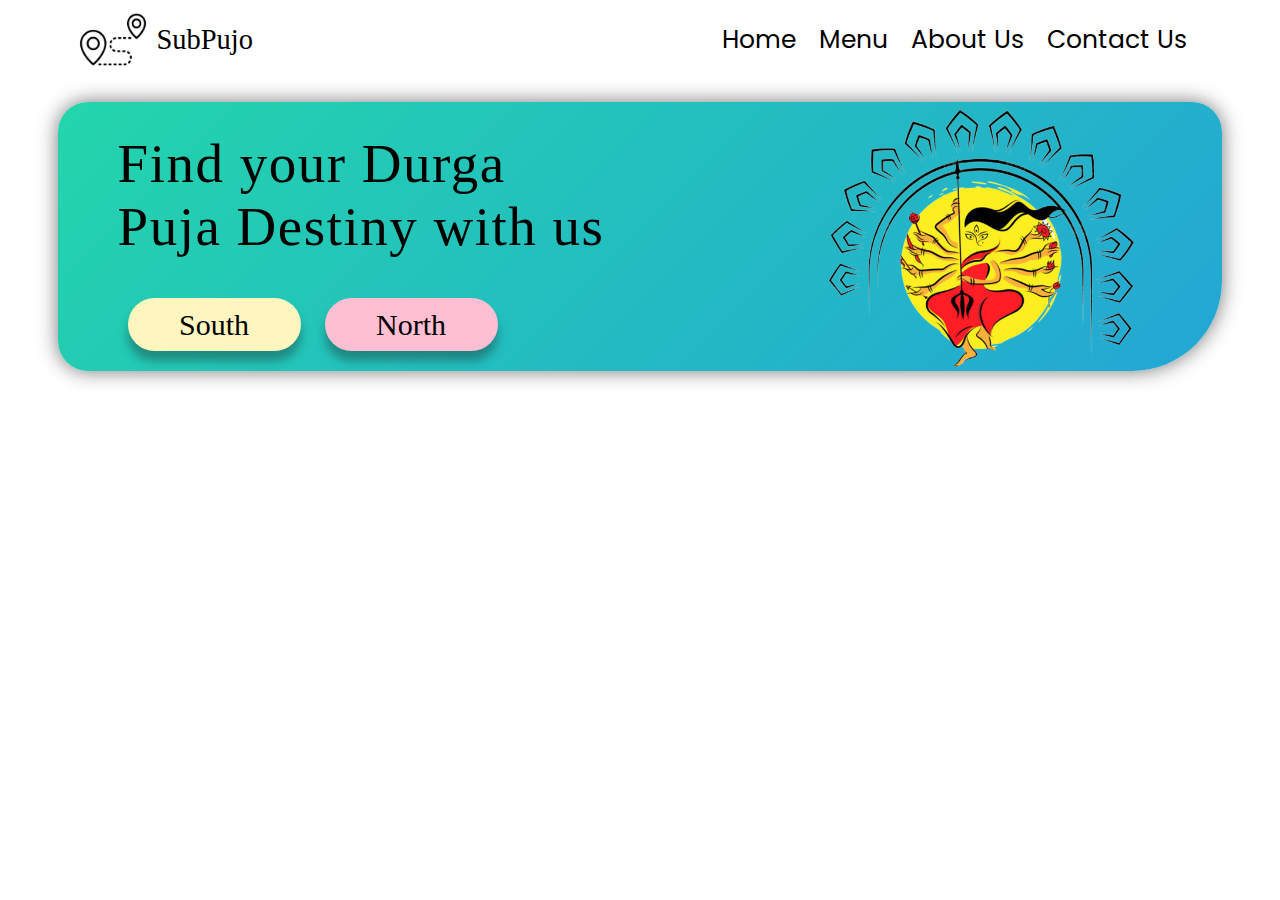
==== index.html @ 798a4428 "Initaial commit" ====
<!DOCTYPE html>
<html lang="en">
<head>
    <meta charset="UTF-8">
    <meta http-equiv="X-UA-Compatible" content="IE=edge">
    <meta name="viewport" content="width=device-width, initial-scale=1.0">
    <link rel="stylesheet" href="css/style.css">
    <link rel="icon" href="images/durga.png">
    <title>Durga</title>
</head>
<body>
    <!-- ********************************************** Header *********************************************** -->
    <header>
        <nav class="navbar">
            <div class="logo">
                <img class="image10" src="images/logo.png" alt="logo">
                <p class="logo-name">SubPujo</p>
            </div>
            <ul class="navbar-content">
                <li>
                    <a href="">Home</a>
                </li>
                <li>
                    <a href="">Menu</a>
                </li>
                <li>
                    <a href="">About Us</a>
                </li>
                <li>
                    <a href="">Contact Us</a>
                </li>
            </ul>
        </nav>
    </header>

    <!-- *************************************************** Content ********************************************** -->
    <section>
        <div class="gradient">
            <div class="gradient-content">
                <p class="gradient-text">Find your Durga<br> Puja Destiny with us</p>
                <button id="south"><span>South</span></button>
                <button id="north"><span>North</span></button>
            </div>
            <img class="gradient-img" src="images/durga1.png" alt="">
        </div>
        
    </section>


</body>
</html>
---- css/style.css ----
@import url('https://fonts.googleapis.com/css2?family=Poppins:wght@200;300;400&display=swap');

*{
    margin: 0px;
    padding: 0px;
    box-sizing: border-box;
    /* font-family: 'Poppins', sans-serif; */
}

body {
    /* background: blue; */
    /* display: flex;
    flex-direction: column;
    align-items: center; */
    /* justify-content: center; */
}

header{
    display: flex;
    align-items: center;
    justify-content: center;
}

.logo{
    /* border: 2px solid black; */
    display: flex;
    align-items: center;
    justify-content: center;
}

.image10 {
    width: 86px;
    height: 79px;
    left: 29px;
    top: 15px;
    display: inline;
}
.logo-name{
    display: inline;
    font-size: 28.5px;
    color: #000000;
}

.navbar-content{
    display: flex;
    justify-content: center;
    align-items: center;
}

.navbar-content a{
    text-decoration: none;
    padding-right: 23px;
    font-size: 25px;
    color: #000000;
    font-family: 'Poppins', sans-serif;
}

.navbar-content li{
    list-style-type: none;
}

.navbar{
    /* border: 2px solid blue; */
    width: 89%;
    display: flex;
    align-items: center;
    justify-content: space-between;   
}

section{
    /* border: 2px solid black; */
    margin-top: 23px;
    display: flex;
    justify-content: center;
    align-items: center;
    
}

.gradient {
    /* border: 2px solid blue; */
    width: 91vw;
    height: 21vw;
    background: linear-gradient(-45deg, #ee7752,#e73c7e, #9581F4, #23a6d5, #23d5ab); 
    background-size: 400% 400%; 
    animation: gradient 20s ease-out infinite;
    border-radius: 30px 30px 90px 30px;
    box-shadow: 0px 0px 20px rgba(17, 17, 17, 0.575);

    display: flex;
    justify-content:space-between
}

@keyframes gradient {
    0%{
        background-position: 0% 50%;
    }
    
    50% {
        background-position: 100% 50%;
    }
    
    100% {
        background-position: 0% 50%;
    }
}


.gradient-content{
    /* border: 2px solid red; */
    margin: 10px 60px;
}

.gradient-content p{
    font-size: 55px;
    letter-spacing: 1.5px;
    margin-bottom: 20px;
    margin-top: 20px;
}

.gradient-content button{
    border-radius: 50px;
    width: 173px;
    height: 53px;
    box-shadow:0px 10px 10px rgba(26, 25, 25, 0.35);
    margin: 20px 10px;
    transition: 0.3s ease;
    border: none;
}

.gradient-content span{
    text-align:center;
    vertical-align:text-middle;
    font-size:30px;
    font-family:Khula;
    line-height:auto;
    color:#000000;
}

#south{
    background-color:#fff6bf;
}

#south:hover{
    letter-spacing: 1px;
    background-color:#f0d317;
}

#north{
    background-color:#ffbfd2;
}

#north:hover{
    letter-spacing: 1px;
    background-color:#fc3470;
}

.gradient-img{
    /* border: 2px solid red; */
    margin: 0px 80px;
}
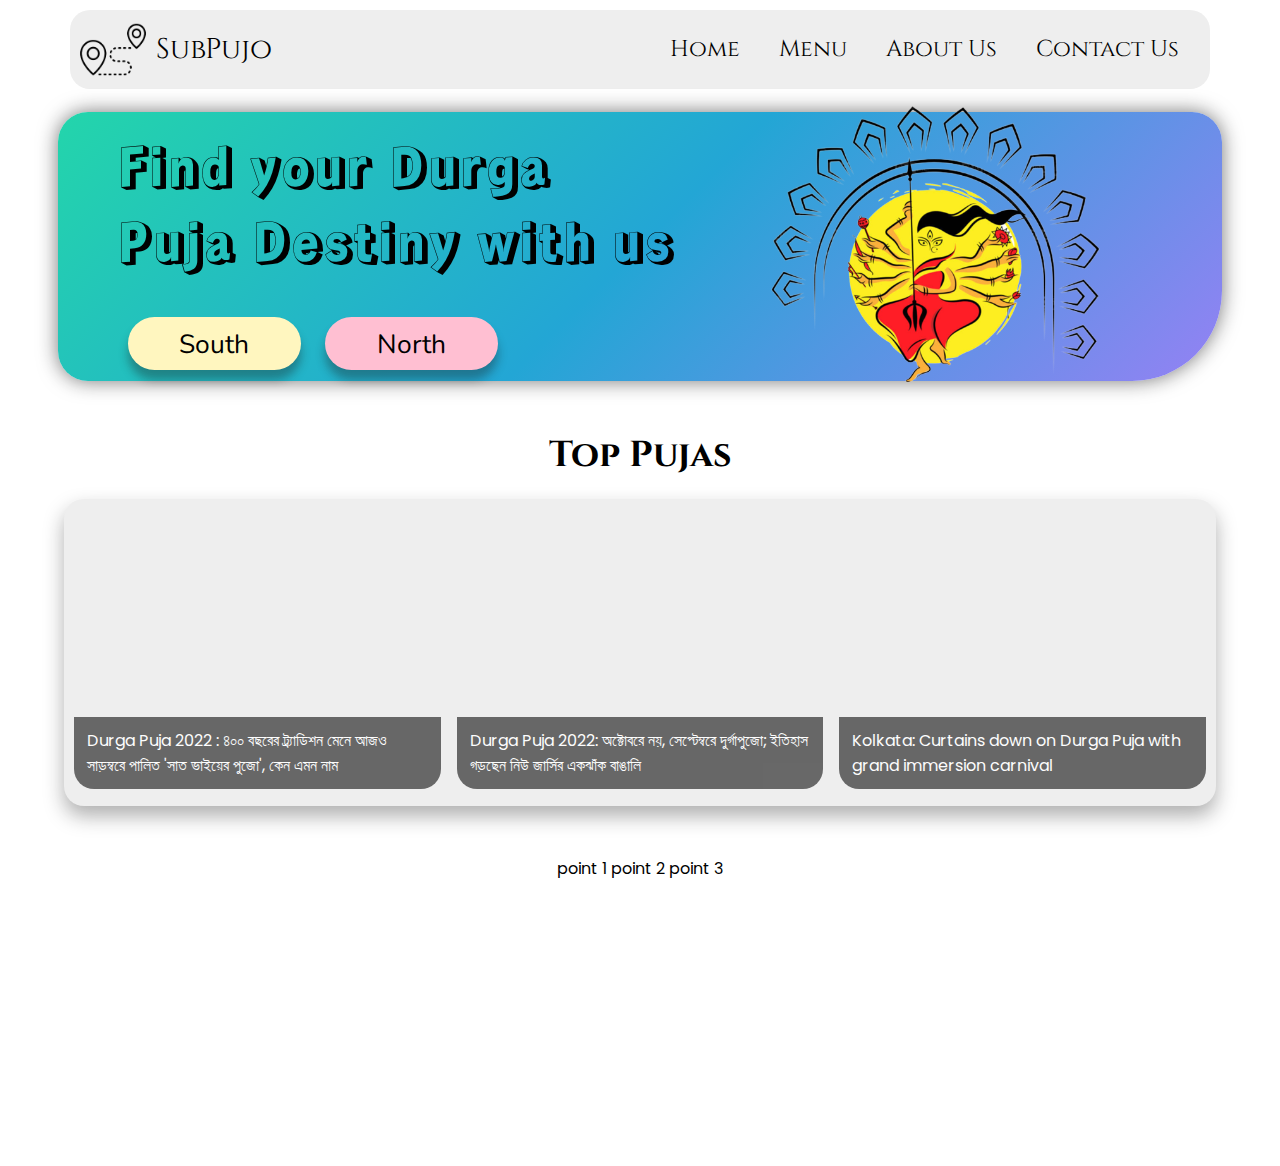
==== commit 0139979f: "Home Page editted" ====
--- a/index.html
+++ b/index.html
@@ -13,21 +13,21 @@
     <header>
         <nav class="navbar">
             <div class="logo">
-                <img class="image10" src="images/logo.png" alt="logo">
+                <img class="image10" src="images/logo1.png" alt="logo">
                 <p class="logo-name">SubPujo</p>
             </div>
             <ul class="navbar-content">
                 <li>
-                    <a href="">Home</a>
+                    <a href="index.html">Home</a>
                 </li>
                 <li>
-                    <a href="">Menu</a>
+                    <a href="#">Menu</a>
                 </li>
                 <li>
-                    <a href="">About Us</a>
+                    <a href="#">About Us</a>
                 </li>
                 <li>
-                    <a href="">Contact Us</a>
+                    <a href="#">Contact Us</a>
                 </li>
             </ul>
         </nav>
@@ -35,15 +35,63 @@
 
     <!-- *************************************************** Content ********************************************** -->
     <section>
+
+        <!-- ------------- section 1 ---------------- -->
         <div class="gradient">
             <div class="gradient-content">
+
                 <p class="gradient-text">Find your Durga<br> Puja Destiny with us</p>
-                <button id="south"><span>South</span></button>
-                <button id="north"><span>North</span></button>
+
+                <div class="gradient-button">
+                    <button id="south"><span>South</span></button>
+                    <button id="north"><span>North</span></button>
+                </div>
+        
             </div>
-            <img class="gradient-img" src="images/durga1.png" alt="">
+
+            <div class="gradient-img">
+                <img src="images/durga1.png" alt="">
+            </div>
         </div>
-        
+
+        <!-- ------------- section 2 ---------------- -->
+        <h2 class="heading">
+            Top Pujas
+        </h2>
+
+        <div class="top-puja">
+
+            <div class="news-box" id="box1">
+                <a href="https://bengali.abplive.com/district/purba-bardhaman/durga-puja-2022-east-burdwan-tradition-uninterrupted-in-sat-bhai-er-pujo-know-the-history-920282">Durga Puja 2022 : ৪০০ বছরের ট্র্যাডিশন মেনে আজও সাড়ম্বরে পালিত 'সাত ভাইয়ের পুজো', কেন এমন নাম</a>
+            </div>
+
+            <div class="news-box" id="box2">
+                <a href="https://bangla.aajtak.in/world/video/durga-puja-2022-america-new-jersey-city-trinayani-club-starts-24-september-abroad-durga-puja-suk-suc-446683-2022-09-13">Durga Puja 2022: অক্টোবরে নয়, সেপ্টেম্বরে দুর্গাপুজো; ইতিহাস গড়ছেন নিউ জার্সির একঝাঁক বাঙালি</a>
+            </div>
+
+            <div class="news-box" id="box3">
+                <a href="https://indianexpress.com/article/cities/kolkata/kolkata-curtains-down-on-durga-puja-with-grand-immersion-carnival-5415167">Kolkata: Curtains down on Durga Puja with grand immersion carnival</a>
+            </div>
+
+        </div>
+
+        <!-- ------------- section 3 ---------------- -->
+        <div class="about-us">
+            <div class="about-img">
+
+            </div>
+
+            <div class="about-content">
+                <h2 class="about-heading heading"></h2>
+                <div class="about-manual">
+                    <span>point 1</span>
+                    <span>point 2</span>
+                    <span>point 3</span>
+                </div>
+            </div>
+        </div>
+
+
     </section>
 
 
--- a/css/style.css
+++ b/css/style.css
@@ -1,24 +1,27 @@
 @import url('https://fonts.googleapis.com/css2?family=Poppins:wght@200;300;400&display=swap');
+
+@import url('https://fonts.googleapis.com/css2?family=Cinzel:wght@500;600;700;800&family=Comfortaa:wght@400;500;600;700&family=Great+Vibes&family=Monoton&family=Ms+Madi&family=Nunito:ital,wght@0,300;0,400;0,500;0,700;1,300;1,500;1,700&family=Rampart+One&display=swap');
 
 *{
     margin: 0px;
     padding: 0px;
     box-sizing: border-box;
-    /* font-family: 'Poppins', sans-serif; */
-}
-
-body {
-    /* background: blue; */
-    /* display: flex;
-    flex-direction: column;
-    align-items: center; */
-    /* justify-content: center; */
-}
+    font-family: 'Poppins', sans-serif;
+}
+
 
 header{
     display: flex;
     align-items: center;
     justify-content: center;
+}
+
+.navbar{
+    /* border: 2px solid black; */
+    margin-top: 10px;
+    display: flex;
+    border-radius: 20px;
+    background: #eee;
 }
 
 .logo{
@@ -39,6 +42,8 @@
     display: inline;
     font-size: 28.5px;
     color: #000000;
+    font-family: 'Nunito', sans-serif;
+    font-family: 'Cinzel', serif;
 }
 
 .navbar-content{
@@ -49,13 +54,25 @@
 
 .navbar-content a{
     text-decoration: none;
-    padding-right: 23px;
-    font-size: 25px;
+    font-size: 23px;
     color: #000000;
     font-family: 'Poppins', sans-serif;
+    font-family: 'Nunito', sans-serif;
+    font-family: 'Cinzel', serif;
+    padding: 5px 8px;
+    transition: 0.3s ease;
+}
+
+.navbar-content a:hover{
+    letter-spacing: 0.9px;
+    border: 1px solid #9581F4;
+    background: #9481f48e;
+    background: #3286f3e5;
+    border-radius: 30px;
 }
 
 .navbar-content li{
+    padding-right: 23px;
     list-style-type: none;
 }
 
@@ -71,9 +88,9 @@
     /* border: 2px solid black; */
     margin-top: 23px;
     display: flex;
-    justify-content: center;
-    align-items: center;
-    
+    /* justify-content: center; */
+    align-items: center;
+    flex-direction: column;
 }
 
 .gradient {
@@ -82,12 +99,14 @@
     height: 21vw;
     background: linear-gradient(-45deg, #ee7752,#e73c7e, #9581F4, #23a6d5, #23d5ab); 
     background-size: 400% 400%; 
+    background-size: 200% 200%; 
     animation: gradient 20s ease-out infinite;
     border-radius: 30px 30px 90px 30px;
     box-shadow: 0px 0px 20px rgba(17, 17, 17, 0.575);
 
     display: flex;
-    justify-content:space-between
+    justify-content:space-between;
+    align-items: center;
 }
 
 @keyframes gradient {
@@ -108,13 +127,23 @@
 .gradient-content{
     /* border: 2px solid red; */
     margin: 10px 60px;
-}
-
-.gradient-content p{
-    font-size: 55px;
-    letter-spacing: 1.5px;
+    height: 90%;
+    display: flex;
+    flex-direction: column;
+}
+
+.gradient-text{
+    font-size: 52px;
     margin-bottom: 20px;
-    margin-top: 20px;
+    margin-top: 2px;
+    font-family: 'Nunito', sans-serif;
+
+    font-family: 'Great Vibes', cursive;
+
+    font-family: 'Rampart One', cursive;
+
+    color: #000000;
+
 }
 
 .gradient-content button{
@@ -130,11 +159,12 @@
 .gradient-content span{
     text-align:center;
     vertical-align:text-middle;
-    font-size:30px;
-    font-family:Khula;
+    font-size:26.4px;
+    font-family: 'Nunito', sans-serif;
     line-height:auto;
     color:#000000;
 }
+
 
 #south{
     background-color:#fff6bf;
@@ -156,5 +186,78 @@
 
 .gradient-img{
     /* border: 2px solid red; */
-    margin: 0px 80px;
+    margin-right: 114px;
+}
+
+.gradient-img img{
+    height: 289px;
+}
+
+
+.heading{
+    margin-top: 50px;
+    margin-bottom: 20px;
+    font-size: 36px;
+    font-family: 'Nunito', sans-serif;
+    font-family: 'Cinzel', serif;
+}
+
+
+.top-puja{
+    /* border: 2px solid blue; */
+    box-shadow: 0px 10px 20px rgba(26, 25, 25, 0.35);
+    /* box-shadow: 0px 0px 15px rgba(17, 17, 17, 0.575); */
+    border-radius: 20px;
+    height: 24vw;
+    width: 90%;
+    
+    display: grid;
+    grid-template-columns: 33% 33% 33%;
+    grid-column-gap: 1em;
+    justify-content: center;
+    align-items: center;
+    padding: 10px 20px;
+    background: #eee;
+}
+
+
+.news-box{
+    /* border: 2px solid blue; */
+    height: 95%;
+    border-radius: 20px;
+    display: flex;
+    align-items: flex-end;
+}
+
+.news-box a{
+    text-decoration: none;
+    padding: 11px 13px;
+    /* border: 3px solid red; */
+    border-radius: 0px 0px 20px 20px;
+    color: #fff;
+    background: #0c0c0ca8;
+    font-family: 'Poppins', sans-serif;
+}
+
+.news-box a:hover{
+    background: #6b6b6ba8;
+}
+
+#box1{
+    background-image: url("https://www.oneindia.com/img/2019/09/durga-1568460549.jpg");
+    opacity: 0.9;
+}
+
+#box2{
+    background-image: url("https://media.istockphoto.com/photos/durga-puja-festival-picture-id461790589?k=20&m=461790589&s=612x612&w=0&h=sPqSQy4lHExPpt2ATTngskzVciiUaK8smtf6RJqNzrA=");
+    opacity: 0.9;
+}
+
+#box3{
+    background-image: url("https://media.istockphoto.com/photos/priest-worshipping-goddess-durga-durga-puja-festival-celebration-picture-id1044388000?k=20&m=1044388000&s=612x612&w=0&h=10JQfRbZntezg6J3JCiMcMlXYo0oYGK-nDhdap7ZoQc=");
+    opacity: 0.9;
+}
+
+.about-us{
+    height: 40vh;
 }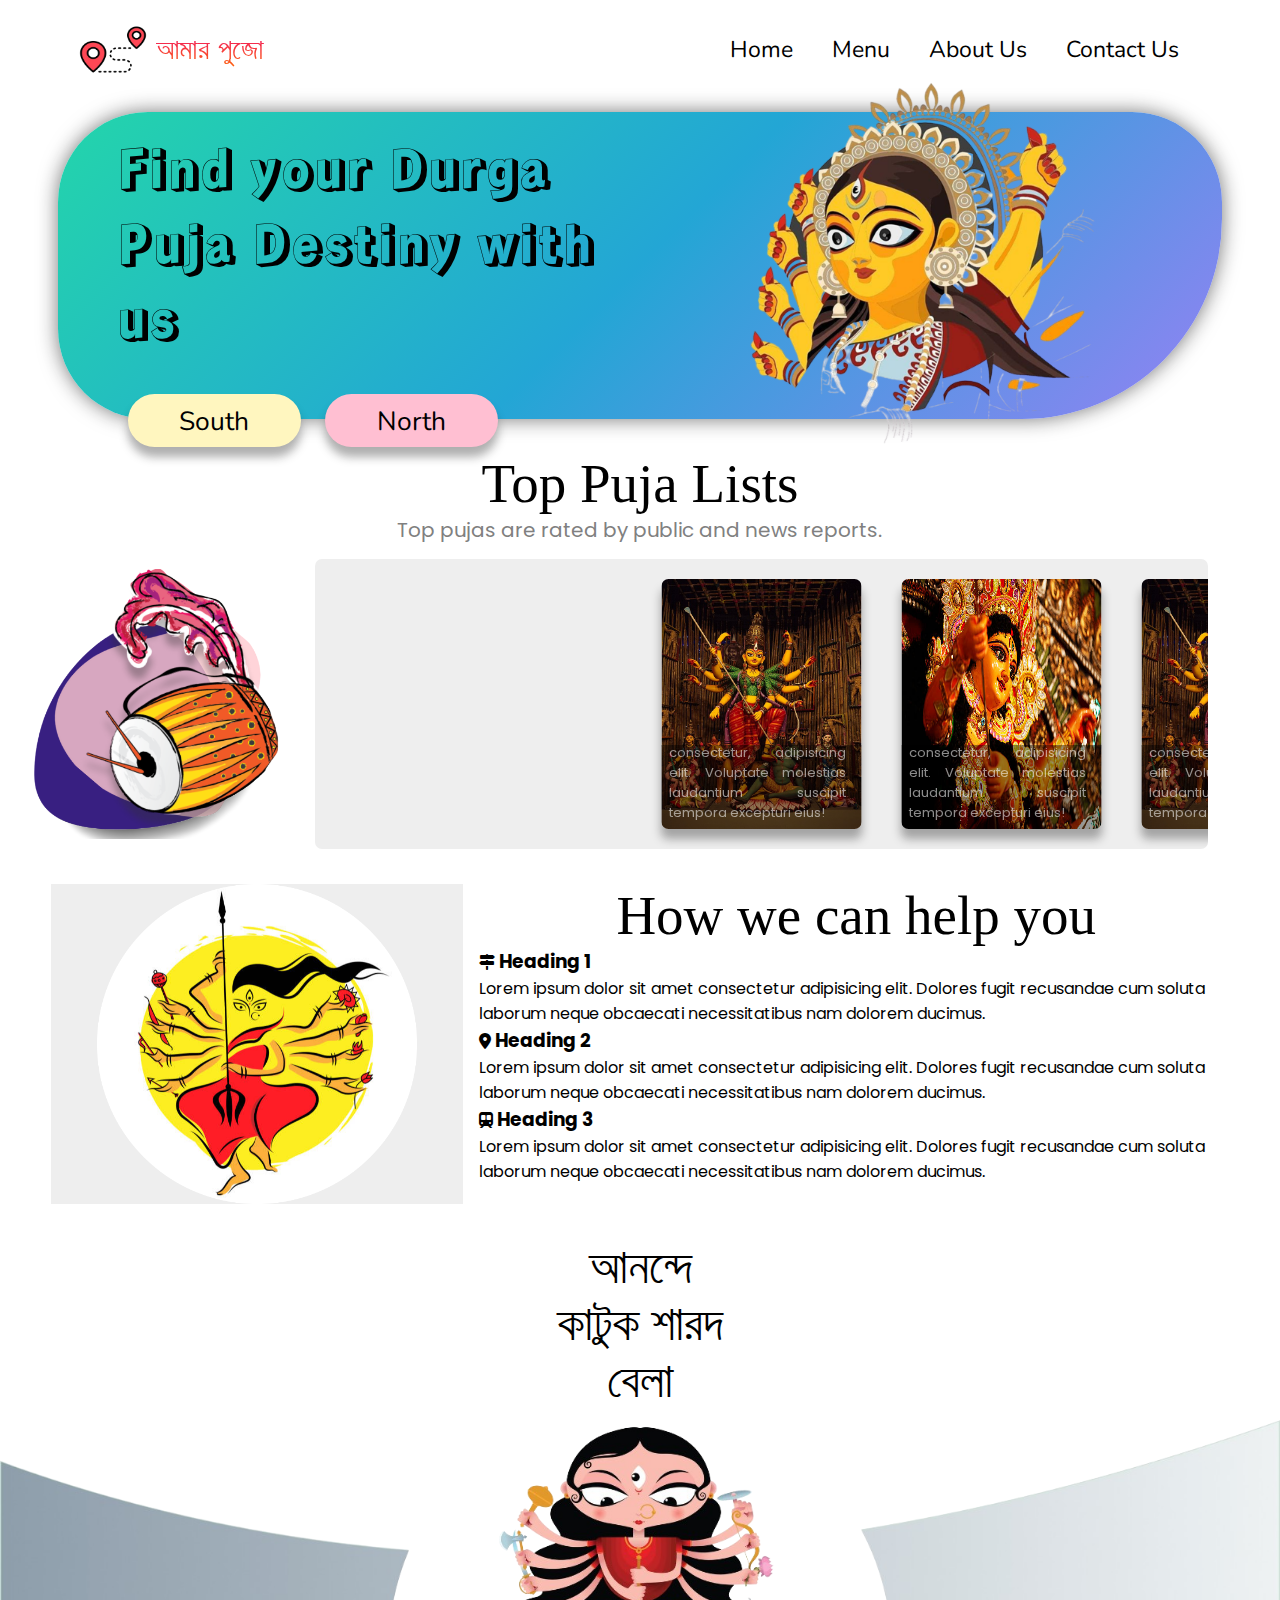
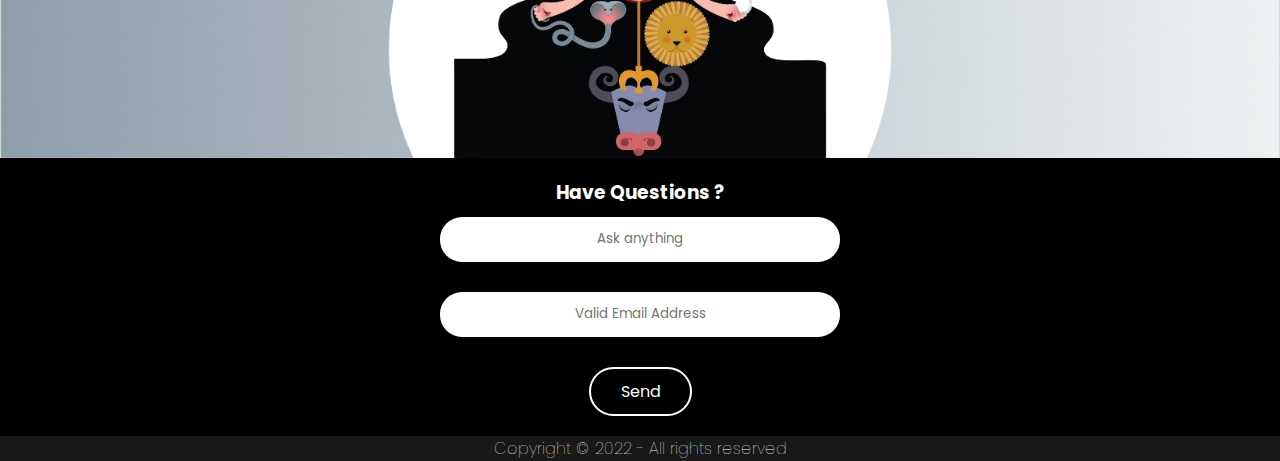
==== commit f39a1f4f: "Secondary Change" ====
--- a/index.html
+++ b/index.html
@@ -4,9 +4,17 @@
     <meta charset="UTF-8">
     <meta http-equiv="X-UA-Compatible" content="IE=edge">
     <meta name="viewport" content="width=device-width, initial-scale=1.0">
+    <link
+      rel="stylesheet"
+      href="https://cdnjs.cloudflare.com/ajax/libs/font-awesome/6.1.1/css/all.min.css"
+    />
+    <link
+  rel="stylesheet"
+  href="https://cdn.jsdelivr.net/npm/swiper@8/swiper-bundle.min.css"
+/>
     <link rel="stylesheet" href="css/style.css">
-    <link rel="icon" href="images/durga.png">
-    <title>Durga</title>
+    <link rel="icon" href="images/durga1.png">
+    <title>Amar Pujo</title>
 </head>
 <body>
     <!-- ********************************************** Header *********************************************** -->
@@ -14,7 +22,7 @@
         <nav class="navbar">
             <div class="logo">
                 <img class="image10" src="images/logo1.png" alt="logo">
-                <p class="logo-name">SubPujo</p>
+                <p class="logo-name">আমার পুজো</p>
             </div>
             <ul class="navbar-content">
                 <li>
@@ -43,34 +51,99 @@
                 <p class="gradient-text">Find your Durga<br> Puja Destiny with us</p>
 
                 <div class="gradient-button">
-                    <button id="south"><span>South</span></button>
-                    <button id="north"><span>North</span></button>
+                    <a href="south.html"><button id="south"><span>South</span></button></a>
+                    <a href="north.html"><button id="north"><span>North</span></button></a>
                 </div>
         
             </div>
 
             <div class="gradient-img">
-                <img src="images/durga1.png" alt="">
+                <img src="images/durga2.png" alt="">
             </div>
         </div>
 
         <!-- ------------- section 2 ---------------- -->
-        <h2 class="heading">
-            Top Pujas
-        </h2>
-
-        <div class="top-puja">
-
-            <div class="news-box" id="box1">
-                <a href="https://bengali.abplive.com/district/purba-bardhaman/durga-puja-2022-east-burdwan-tradition-uninterrupted-in-sat-bhai-er-pujo-know-the-history-920282">Durga Puja 2022 : ৪০০ বছরের ট্র্যাডিশন মেনে আজও সাড়ম্বরে পালিত 'সাত ভাইয়ের পুজো', কেন এমন নাম</a>
-            </div>
-
-            <div class="news-box" id="box2">
-                <a href="https://bangla.aajtak.in/world/video/durga-puja-2022-america-new-jersey-city-trinayani-club-starts-24-september-abroad-durga-puja-suk-suc-446683-2022-09-13">Durga Puja 2022: অক্টোবরে নয়, সেপ্টেম্বরে দুর্গাপুজো; ইতিহাস গড়ছেন নিউ জার্সির একঝাঁক বাঙালি</a>
-            </div>
-
-            <div class="news-box" id="box3">
-                <a href="https://indianexpress.com/article/cities/kolkata/kolkata-curtains-down-on-durga-puja-with-grand-immersion-carnival-5415167">Kolkata: Curtains down on Durga Puja with grand immersion carnival</a>
+        <div class="section-2">
+
+            <h2 class="heading">
+                Top Puja Lists
+            </h2>
+            <p class="sub-heading">
+                Top pujas are rated by public and news reports.
+            </p>
+    
+            <div class="top-puja">
+                <div class="top-puja-logo">
+                    <img src="images/dhak.png" alt="image">
+                </div>
+                
+                <!--
+                <div class="news">
+                    <div class="news-box" id="box1">
+                        <a href="https://bengali.abplive.com/district/purba-bardhaman/durga-puja-2022-east-burdwan-tradition-uninterrupted-in-sat-bhai-er-pujo-know-the-history-920282">Durga Puja 2022 : ৪০০ বছরের ট্র্যাডিশন মেনে আজও সাড়ম্বরে পালিত 'সাত ভাইয়ের পুজো', কেন এমন নাম</a>
+                    </div>
+        
+                    <div class="news-box" id="box2">
+                        <a href="https://bangla.aajtak.in/world/video/durga-puja-2022-america-new-jersey-city-trinayani-club-starts-24-september-abroad-durga-puja-suk-suc-446683-2022-09-13">Durga Puja 2022: অক্টোবরে নয়, সেপ্টেম্বরে দুর্গাপুজো; ইতিহাস গড়ছেন নিউ জার্সির একঝাঁক বাঙালি</a>
+                    </div>
+        
+                    <div class="news-box" id="box3">
+                        <a href="https://indianexpress.com/article/cities/kolkata/kolkata-curtains-down-on-durga-puja-with-grand-immersion-carnival-5415167">Kolkata: Curtains down on Durga Puja with grand immersion carnival</a>
+                    </div>
+                </div>
+                --> 
+                <!-- Swiper -->
+                
+                <!-- <div class="swiper-container news"> -->
+                <div class="swiper-container news">
+                    <div class="swiper-wrapper">
+
+                        <div class="swiper-slide">
+                            <img src="images/news1.jpg" alt="image" />
+                            <div class="info">
+                                <a href="#"><p>Lorem ipsum dolor sit amet consectetur, adipisicing elit. Voluptate molestias laudantium suscipit tempora excepturi eius!</p></a>
+                            </div>
+                        </div>
+
+                        <div class="swiper-slide">
+                            <img src="images/news2.jpg" alt="image" />
+                            <div class="info">
+                                <a href="#"><p>Lorem ipsum dolor sit amet consectetur, adipisicing elit. Voluptate molestias laudantium suscipit tempora excepturi eius!</p></a>
+                            </div>
+                        </div>
+                            
+                        <div class="swiper-slide">
+                            <img src="images/news1.jpg" alt="image" />
+                            <div class="info">
+                                <a href="#"><p>Lorem ipsum dolor sit amet consectetur, adipisicing elit. Voluptate molestias laudantium suscipit tempora excepturi eius!</p></a>
+                            </div>
+                        </div>
+                        
+                        <div class="swiper-slide">
+                            <img src="images/news3.jpg" alt="image" />
+                            <div class="info">
+                                <a href="#"><p>Lorem ipsum dolor sit amet consectetur, adipisicing elit. Voluptate molestias laudantium suscipit tempora excepturi eius!</p></a>
+                            </div>
+                        </div>
+
+                        <div class="swiper-slide">
+                            <img src="images/news1.jpg" alt="image" />
+                            <div class="info">
+                                <a href="#"><p>Lorem ipsum dolor sit amet consectetur, adipisicing elit. Voluptate molestias laudantium suscipit tempora excepturi eius!</p></a>
+                            </div>
+                        </div>
+
+                        <div class="swiper-slide">
+                            <img src="images/news3.jpg" alt="image" />
+                            <div class="info">
+                                <a href="#"><p>Lorem ipsum dolor sit amet consectetur, adipisicing elit. Voluptate molestias laudantium suscipit tempora excepturi eius!</p></a>
+                            </div>
+                        </div>
+
+                    </div>
+                </div>
+                
+                
             </div>
 
         </div>
@@ -78,22 +151,121 @@
         <!-- ------------- section 3 ---------------- -->
         <div class="about-us">
             <div class="about-img">
-
+                <img src="images/durga.png" alt="image">
             </div>
 
             <div class="about-content">
-                <h2 class="about-heading heading"></h2>
+                <h2 class="about-heading heading"> How we can help you</h2>
                 <div class="about-manual">
-                    <span>point 1</span>
-                    <span>point 2</span>
-                    <span>point 3</span>
-                </div>
-            </div>
-        </div>
-
+                    <div class="heading-1">
+                        <i class="fa-solid fa-signs-post"></i>
+                        <h3>Heading 1</h3>
+                    </div>
+                    <p>Lorem ipsum dolor sit amet consectetur adipisicing elit. Dolores fugit recusandae cum soluta laborum neque obcaecati necessitatibus nam dolorem ducimus.</p>
+                    <div class="heading-1">
+                        <i class="fa-solid fa-location-dot"></i>
+                        <h3>Heading 2</h3>
+                    </div>
+                    <p>Lorem ipsum dolor sit amet consectetur adipisicing elit. Dolores fugit recusandae cum soluta laborum neque obcaecati necessitatibus nam dolorem ducimus.</p>
+                    <div class="heading-1">
+                        <i class="fa-solid fa-train-subway"></i>
+                        <h3>Heading 3</h3>
+                    </div>
+                    <p>Lorem ipsum dolor sit amet consectetur adipisicing elit. Dolores fugit recusandae cum soluta laborum neque obcaecati necessitatibus nam dolorem ducimus.</p>
+                </div>
+            </div>
+        </div>
+
+        <!-- ------------- section 4 ---------------- -->
+        <div class="greeting">
+            <h1 class="heading">
+                আনন্দে 
+                <br>
+                কাটুক শারদ
+                <br>
+                বেলা</h1>
+        </div>
 
     </section>
 
-
+<!-- *************************************************** Footer ********************************************** -->
+    <footer class="main-footer">    
+        <img src="images/footer-img.png" alt="image">
+        <div class="footer-content">
+            <!-- <div class="col-1">
+                <h3>Useful Links</h3>
+                <a href="creator.html">Creators</a>
+                <a href="index.html">Go to</a>
+                <a href="#">South</a>
+                <a href="#">North</a>
+            </div> -->
+            <div class="col-2">
+                <h3>Have Questions ?</h3>
+                <form>
+                    <input type="text" placeholder="Ask anything" required>
+                    <br>
+                    <input type="email" placeholder="Valid Email Address" required>
+                    <br>
+                    <button type="send">Send</button>
+                </form>
+            </div>
+            <!-- <div class="col-3">
+                <h3>Contact</h3>
+                <p>New Town Rd, Action Area III,<br> Newtown, Kolkata, INDIA</p>
+                <div class="media-icons">
+                    <a href="https://www.facebook.com"><i class="fa-brands fa-facebook-f"></i></a>
+                    <a href="https://www.instagram.com"><i class="fa-brands fa-instagram"></i></a>
+                    <a href="https://www.youtube.com"><i class="fa-brands fa-youtube"></i></a>
+                    <a href="https://github.com"><i class="fa-brands fa-github"></i></a>
+                </div>
+            </div> -->
+        </div>
+
+    </footer>
+
+    <div class="copyright">
+        <p>
+            Copyright &copy; 2022 - All rights reserved
+        </p>
+    </div>
+
+    <a href="#" class="to-top">
+        <i class="fa-solid fa-caret-up"></i>
+    </a>
+
+
+
+    <script src="https://cdn.jsdelivr.net/npm/swiper@8/swiper-bundle.min.js"></script>
+    <!-- <script src="js/script.js"></script> -->
+    
+    <!-- Initialize Swiper -->
+    <script>
+        var swiper = new Swiper('.swiper-container', {
+          slidesPerView: 'auto',
+          spaceBetween: 40,
+          centeredSlides: true,
+          grabCursor: true,
+          loop: false,
+          pagination: {
+            el: ".swiper-pagination-",
+            clickable: true,
+          },
+        //   navigation: {
+        //     nextEl: ".swiper-button-next",
+        //     prevEl: ".swiper-button-prev",
+        //   },
+        });
+
+        // Javascript for to-top button
+        const toTop = document.querySelector(".to-top");
+
+        window.addEventListener("scroll", () => {
+        if (window.pageYOffset > 100) {
+            toTop.classList.add("active");
+        } else {
+            toTop.classList.remove("active");
+        }
+        })
+      </script>
 </body>
 </html>--- a/css/style.css
+++ b/css/style.css
@@ -21,7 +21,7 @@
     margin-top: 10px;
     display: flex;
     border-radius: 20px;
-    background: #eee;
+    /* background: #eee; */
 }
 
 .logo{
@@ -41,9 +41,13 @@
 .logo-name{
     display: inline;
     font-size: 28.5px;
-    color: #000000;
-    font-family: 'Nunito', sans-serif;
-    font-family: 'Cinzel', serif;
+
+    -webkit-background-clip: text !important;
+    -webkit-text-fill-color: transparent;
+    background: linear-gradient(180deg, rgb(238, 9, 121) 0%, rgb(255, 106, 0) 100%);
+    background-clip: text;
+    color: transparent;
+    font-weight: 400;
 }
 
 .navbar-content{
@@ -58,17 +62,17 @@
     color: #000000;
     font-family: 'Poppins', sans-serif;
     font-family: 'Nunito', sans-serif;
-    font-family: 'Cinzel', serif;
     padding: 5px 8px;
     transition: 0.3s ease;
 }
 
 .navbar-content a:hover{
-    letter-spacing: 0.9px;
+    letter-spacing: 0;
     border: 1px solid #9581F4;
     background: #9481f48e;
-    background: #3286f3e5;
-    border-radius: 30px;
+    background: #5ea1f8e5;
+    border-radius: 27px;
+    border: none;
 }
 
 .navbar-content li{
@@ -96,12 +100,12 @@
 .gradient {
     /* border: 2px solid blue; */
     width: 91vw;
-    height: 21vw;
+    height: 24vw;
     background: linear-gradient(-45deg, #ee7752,#e73c7e, #9581F4, #23a6d5, #23d5ab); 
     background-size: 400% 400%; 
     background-size: 200% 200%; 
     animation: gradient 20s ease-out infinite;
-    border-radius: 30px 30px 90px 30px;
+    border-radius: 90px 90px 200px 90px;
     box-shadow: 0px 0px 20px rgba(17, 17, 17, 0.575);
 
     display: flex;
@@ -190,27 +194,54 @@
 }
 
 .gradient-img img{
-    height: 289px;
-}
-
-
+    height: 375px;
+}
+
+.section-2{
+    display: flex;
+    flex-direction: column;
+    width: 93%;
+    justify-content: center;
+    align-items: center;
+    margin-top: 33px;
+}
 .heading{
-    margin-top: 50px;
-    margin-bottom: 20px;
-    font-size: 36px;
-    font-family: 'Nunito', sans-serif;
-    font-family: 'Cinzel', serif;
-}
-
+    font-size: 55px;
+    font-family: 'Times New Roman', Times, serif;
+    font-weight: 400;
+}
+
+.sub-heading{
+    font-size: 20px;
+    color: rgb(128, 128, 128);
+    font-family: 'Poppins', sans-serif;
+}  
 
 .top-puja{
-    /* border: 2px solid blue; */
-    box-shadow: 0px 10px 20px rgba(26, 25, 25, 0.35);
-    /* box-shadow: 0px 0px 15px rgba(17, 17, 17, 0.575); */
+    display: grid;
+    grid-template-columns: 20% 75%;
+    grid-column-gap: 2em;
+    /* border: 2px solid red; */
+    margin-top: 14px;
+    height: 290px;
+}
+
+.top-puja-logo{
+    /* border: 2px solid black; */
+    display: flex;
+    align-items: center;
+    justify-content: center;
+}
+
+.top-puja-logo img{
+    height: 270px;
+}
+
+/*
+.news{
     border-radius: 20px;
     height: 24vw;
     width: 90%;
-    
     display: grid;
     grid-template-columns: 33% 33% 33%;
     grid-column-gap: 1em;
@@ -222,7 +253,6 @@
 
 
 .news-box{
-    /* border: 2px solid blue; */
     height: 95%;
     border-radius: 20px;
     display: flex;
@@ -232,7 +262,6 @@
 .news-box a{
     text-decoration: none;
     padding: 11px 13px;
-    /* border: 3px solid red; */
     border-radius: 0px 0px 20px 20px;
     color: #fff;
     background: #0c0c0ca8;
@@ -260,4 +289,249 @@
 
 .about-us{
     height: 40vh;
+}
+
+*/
+
+/* added later  */
+.swiper-container{
+    /* border: 2px solid red */
+    /* margin-top: 15px; */
+    /* height: 320px; */
+    border-radius: 7px;
+    overflow: hidden;
+    background: #eee;
+}
+
+.swiper-wrapper{
+    align-items: center;
+}
+
+.swiper-slide{
+    box-shadow:0px 10px 10px rgba(26, 25, 25, 0.35);
+    width: 200px;
+    height: 250px;
+    border-radius: 7px;
+}
+
+.swiper-slide img{
+    width: 200px;
+    height: 250px;
+    border-radius: 7px;
+}
+
+.info{
+    width: 100%;
+    padding: 4px 0;
+    background: rgba(0, 0, 0, 0.4);
+    position: absolute;
+    bottom: 0;
+    text-align: justify;
+    border-radius: 0 0 7px 7px;
+    display: flex;
+    overflow: hidden;
+}
+
+.info a{
+    color: rgba(255, 255, 255, 0.548);
+    text-decoration: none;
+    float: right;
+    margin-right: 7px;
+    margin-top: -28px;;
+    font-size: 13px;
+    padding: 2px 8px;
+}
+
+.info a:hover{
+    color: #fff;
+    transition: 0.3s;
+}
+
+.info:hover{
+    border: 1px solid #fff;
+    border-radius: 0 0 7px 7px;
+}
+
+
+/* ********************************************** about-us ********************************************* */
+.about-us{
+    /* border: 2px solid black; */
+    margin-top: 35px;
+    display: grid;
+    grid-template-columns: 35% 64%;
+    grid-column-gap: 1em;
+    width: 92%;
+}
+
+.about-img{
+    /* border: 2px solid red; */
+    display: flex;
+    justify-content: center;
+    align-items: center;
+    background: #eee;
+}
+
+.about-img img{
+    height: 320px;
+}
+
+.about-content{
+    /* border: 2px solid blue; */
+    display: flex;
+    flex-direction: column;
+    /* justify-content: center; */
+    align-items: center;
+}
+
+.about-manual{
+    /* border: 2px solid green; */
+}
+
+.heading-1 i{
+    display: inline;
+}
+.heading-1 h3{
+    display: inline;
+}
+
+/* ********************************************** greetings ********************************************* */
+.greeting{
+    margin-top: 35px;
+    width: 100%;
+    text-align: center;
+}
+
+.greeting h1{
+    color: #000000;
+    font-size: 3rem;
+}
+
+/* ********************************************** greetings ********************************************* */
+.main-footer{
+    width: 100%;
+    /* border: 2px solid black; */
+    display: flex;
+    flex-direction: column;
+    /* overflow: hidden; */
+}
+
+.main-footer img{
+    /* display: none; */
+    width: 100%;
+    height: 100%;
+    /* z-index: 999; */
+}
+
+.footer-content{
+    width: 100%;
+    background: #000000;
+    padding: 20px 10px;
+}
+
+
+
+/* @@@@@@@@@@@@@@@@@@@@@@@@@@@@@@@@@@@@@@@@@@@@@@@@@@@@@@@@@@@@@@@@@@ Footer @@@@@@@@@@@@@@@@@@@@@@@@@@@@@@@@@@@@@@@@@@@@@@@@@@@@@@@@@@@@@@@@@@@@@@ */
+
+
+/* ################ column 2 ################## */
+.col-2{
+    text-align: center;
+}
+.col-2 from{
+    display: flex;
+    justify-content: center;
+    align-items: center;
+}
+
+.col-2 h3{
+    color: #fff;
+    margin-bottom: 10px;
+}
+
+.footer div h3 {
+    text-transform: uppercase;
+    font-weight: 500;   
+    margin-bottom: 30px;
+    letter-spacing: 1px;    
+}
+
+
+.col-2 form input {
+    width: 400px;
+    height: 45px;
+    border-radius: 22px;
+    text-align: center;
+    margin-top: 0;
+    margin-bottom: 30px;
+    outline: none;
+    border: none;
+}
+.col-2 form button {
+    background: transparent;
+    border: 2px solid #fff;
+    color: #FFF;
+    border-radius: 30px;
+    padding: 10px 30px;
+    font-size: 1em;
+    cursor: pointer;
+    transition: 0.2s;
+}
+.col-2 form button:hover {
+    background: #1768f5;
+    background: #5ea1f8e5;
+    letter-spacing: 1px;
+}
+
+
+/* @@@@@@@@@@@@@@@@@@@@@@@@@@@@@@@@@@@@@@@@@@@@@@@@@@@@@@@@@@@@@@@@ Copyright section @@@@@@@@@@@@@@@@@@@@@@@@@@@@@@@@@@@@@@@@@@@@@@@@@@@@@@@@@@@@@@@ */
+.copyright {
+    background: rgb(24, 24, 24);
+}
+/*
+.copyright p {
+    height: 40px;
+    display: flex;
+    text-align: center;
+    color: #fff;
+    letter-spacing: 1px;
+    justify-content: center;
+    align-items: center;
+}
+*/
+
+.copyright p{
+    color: #fff;
+    text-align: center;
+    font-weight: 100;
+}
+
+
+/* @@@@@@@@@@@@@@@@@@@@@@@@@@@@@@@@@@@@@@@@@@@@@@@@@@@@@@@@@@@@@@@@ To-Top button @@@@@@@@@@@@@@@@@@@@@@@@@@@@@@@@@@@@@@@@@@@@@@@@@@@@@@@@@@@@@@@ */
+html {
+    scroll-behavior: smooth;
+  }
+
+.to-top {
+    background: #fff;
+    position: fixed;
+    bottom: 16px;
+    right: 32px;
+    width: 50px;
+    height: 50px;
+    border-radius: 50%;
+    display: flex;
+    justify-content: center;
+    align-items: center;
+    font-size: 32px;
+    color: #1f1f1f;
+    text-decoration: none;
+    opacity: 0;
+    pointer-events: none;
+    transition: all 0.4s;
+}
+
+.to-top.active {
+    bottom: 32px;
+    pointer-events: auto;
+    opacity: 1;
 }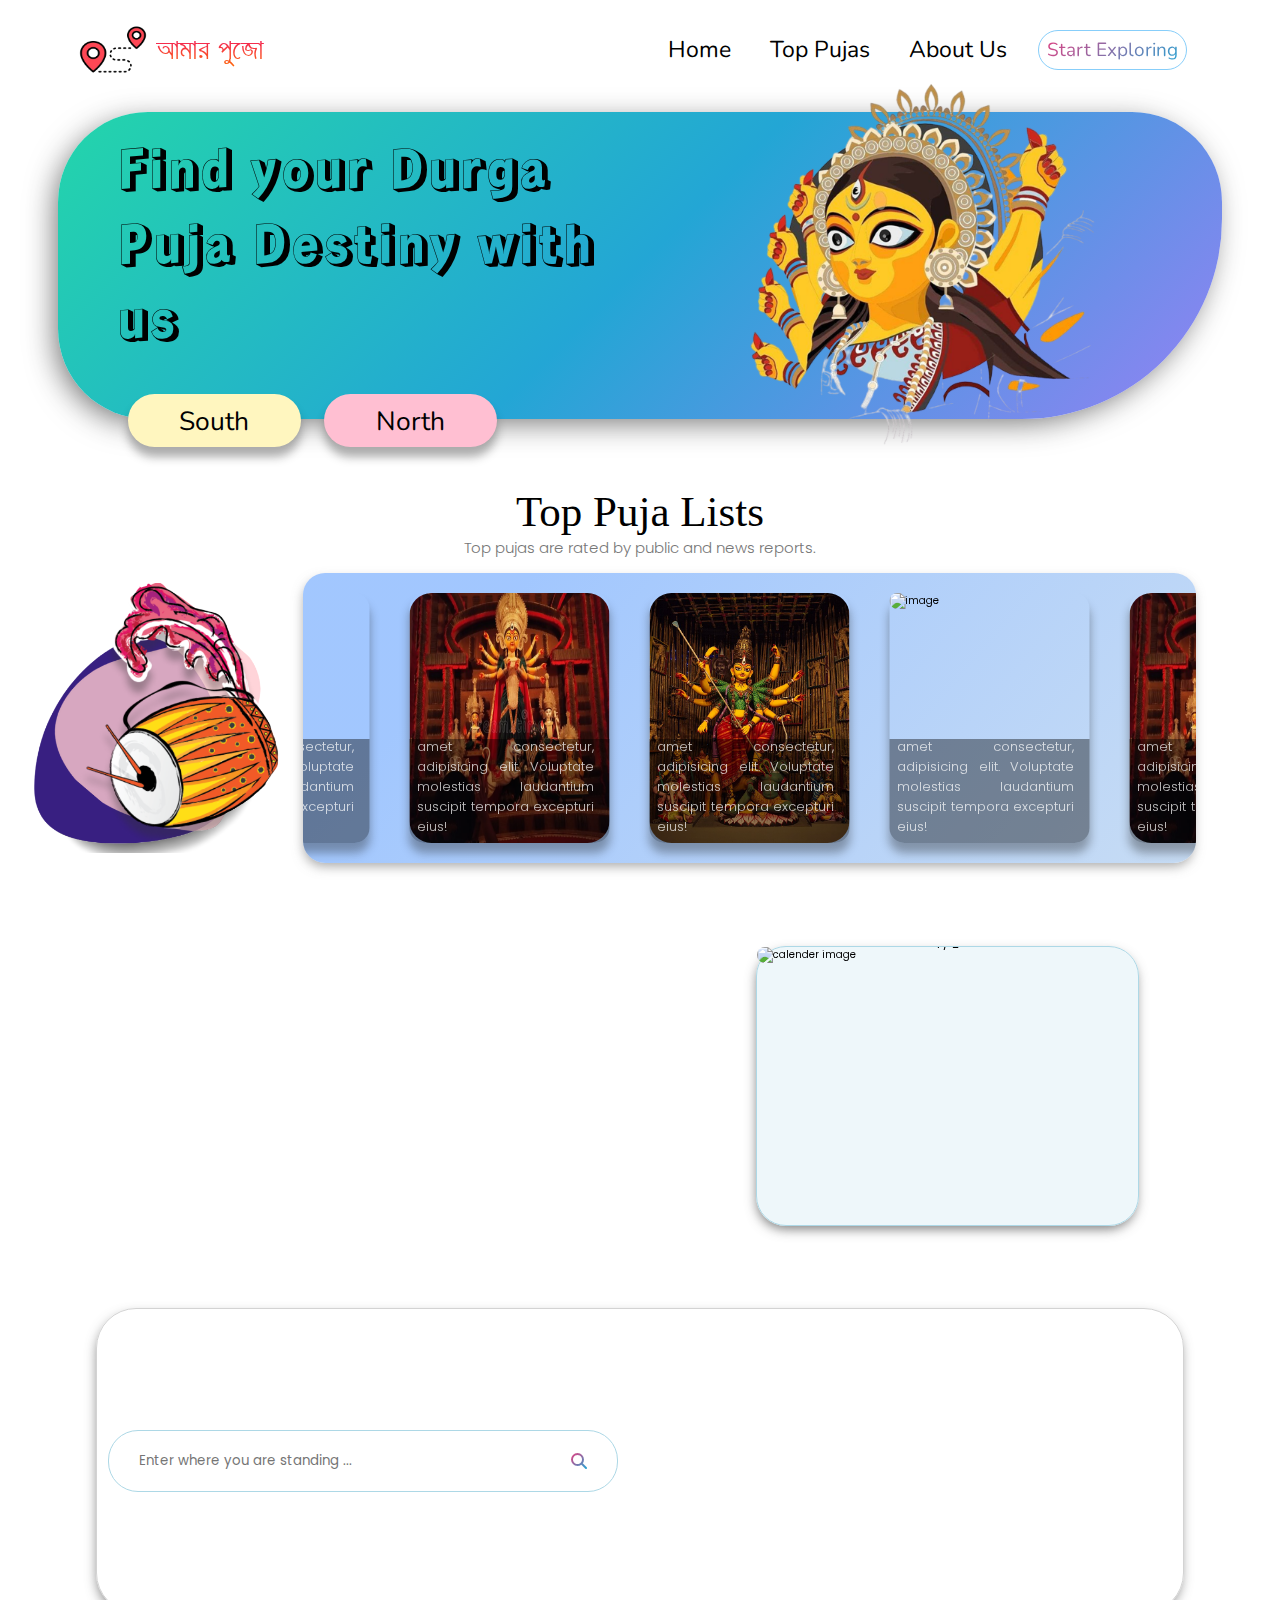
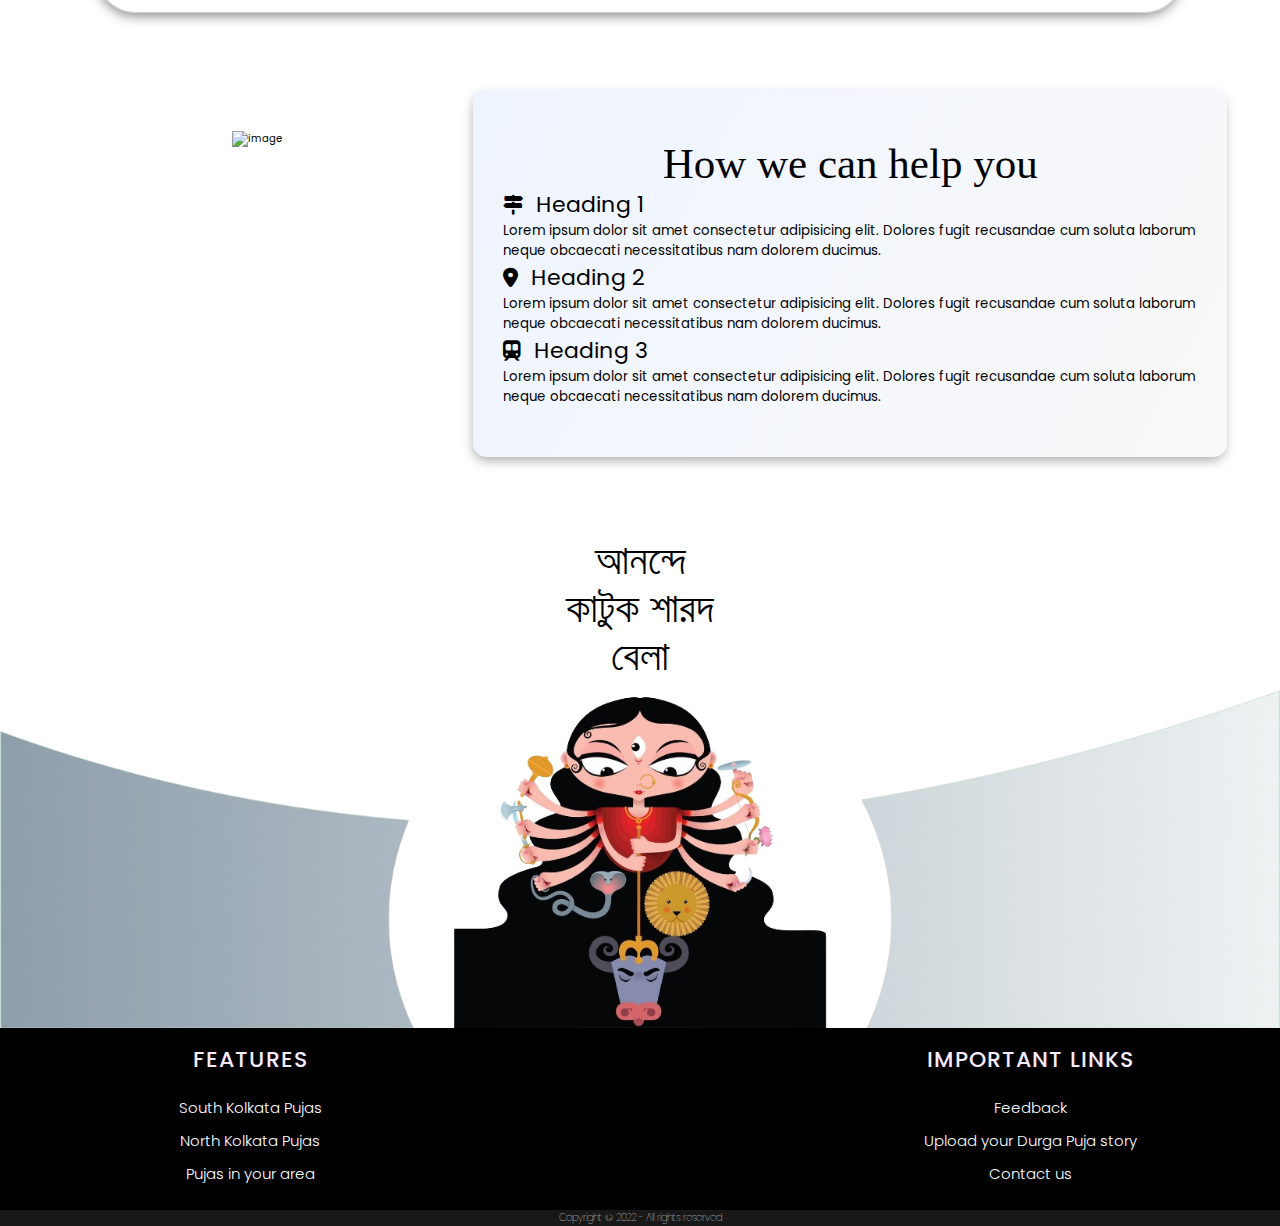
==== commit e1bf2389: "Footer redesigned" ====
--- a/index.html
+++ b/index.html
@@ -13,29 +13,50 @@
   href="https://cdn.jsdelivr.net/npm/swiper@8/swiper-bundle.min.css"
 />
     <link rel="stylesheet" href="css/style.css">
-    <link rel="icon" href="images/durga1.png">
+    <link rel="icon" href="images/dhak0.png">
     <title>Amar Pujo</title>
 </head>
 <body>
     <!-- ********************************************** Header *********************************************** -->
     <header>
-        <nav class="navbar">
+        <nav class="navbar" id="header">
             <div class="logo">
                 <img class="image10" src="images/logo1.png" alt="logo">
-                <p class="logo-name">আমার পুজো</p>
-            </div>
+                <a href="index.html"><p class="logo-name">আমার পুজো</p></a>
+            </div>
+        
             <ul class="navbar-content">
+                <div class="hide">
+                    <li>
+                        <a href="#header">Home</a>
+                    </li>
+                    <li>
+                        <a href="#TopPujas">Top Pujas</a>
+                    </li>
+                    <li>
+                        <a href="#AboutUs">About Us</a>
+                    </li>
+
+                    <!-- <li>
+                        <a href="#yourLocation" class="explore">Start Exploring</a>
+                    </li> -->
+
+                    
+
+                </div>
                 <li>
-                    <a href="index.html">Home</a>
-                </li>
-                <li>
-                    <a href="#">Menu</a>
-                </li>
-                <li>
-                    <a href="#">About Us</a>
-                </li>
-                <li>
-                    <a href="#">Contact Us</a>
+                    <div class="search-bar">
+                        <div class="search-icon">
+                            <a href="#yourLocation">Start Exploring</a>
+                            <!-- <p class="search-i search">Start Exploring</p> -->
+                            
+                            <i class="fa-solid fa-magnifying-glass enteroLcation active-btn"></i>
+                        </div>
+                        <input id="search-input-bar" class="search-input" type="text" placeholder="Enter where you are standing ..." required>
+                        <div class="red">
+                            <i class="fa-solid fa-xmark"></i>
+                        </div>
+                    </div>
                 </li>
             </ul>
         </nav>
@@ -63,95 +84,135 @@
         </div>
 
         <!-- ------------- section 2 ---------------- -->
-        <div class="section-2">
-
-            <h2 class="heading">
-                Top Puja Lists
-            </h2>
-            <p class="sub-heading">
-                Top pujas are rated by public and news reports.
-            </p>
-    
-            <div class="top-puja">
-                <div class="top-puja-logo">
-                    <img src="images/dhak.png" alt="image">
+        <div class="section-2" id="TopPujas">
+
+                    <h2 class="heading">
+                        Top Puja Lists
+                    </h2>
+                    <p class="sub-heading">
+                        Top pujas are rated by public and news reports.
+                    </p>
+            
+                    <div class="top-puja">
+                        <div class="top-puja-logo">
+                            <img src="images/dhak.png" alt="image">
+                        </div>
+                        
+                        <!--
+                        <div class="news">
+                            <div class="news-box" id="box1">
+                                <a href="https://bengali.abplive.com/district/purba-bardhaman/durga-puja-2022-east-burdwan-tradition-uninterrupted-in-sat-bhai-er-pujo-know-the-history-920282">Durga Puja 2022 : ৪০০ বছরের ট্র্যাডিশন মেনে আজও সাড়ম্বরে পালিত 'সাত ভাইয়ের পুজো', কেন এমন নাম</a>
+                            </div>
+                
+                            <div class="news-box" id="box2">
+                                <a href="https://bangla.aajtak.in/world/video/durga-puja-2022-america-new-jersey-city-trinayani-club-starts-24-september-abroad-durga-puja-suk-suc-446683-2022-09-13">Durga Puja 2022: অক্টোবরে নয়, সেপ্টেম্বরে দুর্গাপুজো; ইতিহাস গড়ছেন নিউ জার্সির একঝাঁক বাঙালি</a>
+                            </div>
+                
+                            <div class="news-box" id="box3">
+                                <a href="https://indianexpress.com/article/cities/kolkata/kolkata-curtains-down-on-durga-puja-with-grand-immersion-carnival-5415167">Kolkata: Curtains down on Durga Puja with grand immersion carnival</a>
+                            </div>
+                        </div>
+                        --> 
+                        <!-- Swiper -->
+                        
+                        <!-- <div class="swiper-container news"> -->
+                        <div class="swiper-container news">
+                            <div class="swiper-wrapper">
+        
+                                <div class="swiper-slide">
+                                    <img src="images/news1.jpg" alt="image" />
+                                    <div class="info">
+                                        <a href="#"><p>Lorem ipsum dolor sit amet consectetur, adipisicing elit. Voluptate molestias laudantium suscipit tempora excepturi eius!</p></a>
+                                    </div>
+                                </div>
+        
+                                <div class="swiper-slide">
+                                    <img src="images/home/news1.jpg" alt="image" />
+                                    <div class="info">
+                                        <a href="#"><p>Lorem ipsum dolor sit amet consectetur, adipisicing elit. Voluptate molestias laudantium suscipit tempora excepturi eius!</p></a>
+                                    </div>
+                                </div>
+        
+                                <div class="swiper-slide">
+                                    <img src="images/news3.jpg" alt="image" />
+                                    <div class="info">
+                                        <a href="#"><p>Lorem ipsum dolor sit amet consectetur, adipisicing elit. Voluptate molestias laudantium suscipit tempora excepturi eius!</p></a>
+                                    </div>
+                                </div>
+        
+                                <div class="swiper-slide">
+                                    <img src="images/home/news2.jpg" alt="image" />
+                                    <div class="info">
+                                        <a href="#"><p>Lorem ipsum dolor sit amet consectetur, adipisicing elit. Voluptate molestias laudantium suscipit tempora excepturi eius!</p></a>
+                                    </div>
+                                </div>
+                                    
+                                <div class="swiper-slide">
+                                    <img src="images/home/news1.jpg" alt="image" />
+                                    <div class="info">
+                                        <a href="#"><p>Lorem ipsum dolor sit amet consectetur, adipisicing elit. Voluptate molestias laudantium suscipit tempora excepturi eius!</p></a>
+                                    </div>
+                                </div>
+                                
+                                <div class="swiper-slide">
+                                    <img src="images/news3.jpg" alt="image" />
+                                    <div class="info">
+                                        <a href="#"><p>Lorem ipsum dolor sit amet consectetur, adipisicing elit. Voluptate molestias laudantium suscipit tempora excepturi eius!</p></a>
+                                    </div>
+                                </div>
+        
+                            </div>
+                        </div>
+                        
+                        
+                    </div>
+        
+        </div>
+
+        <!-- ------------- calendar-section ---------------- -->
+        <div class="calendar-section">
+
+            <div class="days">
+                <!-- <p id="dayCount">পুজোর আর মাত্র ৩ দিন বাকি</p> -->
+            </div>
+
+            <div class="calender">
+                <!-- Swiper -->
+                <div class="swiper mySwiper">
+                    <div class="swiper-wrapper">
+                        <div class="swiper-slide swiper-slide-custom">
+                            <img src="images/sep1.png" class="calender-img" alt="calender image">
+                        </div>
+                        <div class="swiper-slide swiper-slide-custom">
+                            <img src="images/oct1.png" class="calender-img" alt="calender image">
+                        </div>
+                    </div>
+                    <!-- <div class="swiper-button-next"></div>
+                    <div class="swiper-button-prev"></div> -->
+                    <div class="swiper-pagination swiper-pagination-custom"></div>
                 </div>
-                
-                <!--
-                <div class="news">
-                    <div class="news-box" id="box1">
-                        <a href="https://bengali.abplive.com/district/purba-bardhaman/durga-puja-2022-east-burdwan-tradition-uninterrupted-in-sat-bhai-er-pujo-know-the-history-920282">Durga Puja 2022 : ৪০০ বছরের ট্র্যাডিশন মেনে আজও সাড়ম্বরে পালিত 'সাত ভাইয়ের পুজো', কেন এমন নাম</a>
-                    </div>
-        
-                    <div class="news-box" id="box2">
-                        <a href="https://bangla.aajtak.in/world/video/durga-puja-2022-america-new-jersey-city-trinayani-club-starts-24-september-abroad-durga-puja-suk-suc-446683-2022-09-13">Durga Puja 2022: অক্টোবরে নয়, সেপ্টেম্বরে দুর্গাপুজো; ইতিহাস গড়ছেন নিউ জার্সির একঝাঁক বাঙালি</a>
-                    </div>
-        
-                    <div class="news-box" id="box3">
-                        <a href="https://indianexpress.com/article/cities/kolkata/kolkata-curtains-down-on-durga-puja-with-grand-immersion-carnival-5415167">Kolkata: Curtains down on Durga Puja with grand immersion carnival</a>
-                    </div>
-                </div>
-                --> 
-                <!-- Swiper -->
-                
-                <!-- <div class="swiper-container news"> -->
-                <div class="swiper-container news">
-                    <div class="swiper-wrapper">
-
-                        <div class="swiper-slide">
-                            <img src="images/news1.jpg" alt="image" />
-                            <div class="info">
-                                <a href="#"><p>Lorem ipsum dolor sit amet consectetur, adipisicing elit. Voluptate molestias laudantium suscipit tempora excepturi eius!</p></a>
-                            </div>
-                        </div>
-
-                        <div class="swiper-slide">
-                            <img src="images/news2.jpg" alt="image" />
-                            <div class="info">
-                                <a href="#"><p>Lorem ipsum dolor sit amet consectetur, adipisicing elit. Voluptate molestias laudantium suscipit tempora excepturi eius!</p></a>
-                            </div>
-                        </div>
-                            
-                        <div class="swiper-slide">
-                            <img src="images/news1.jpg" alt="image" />
-                            <div class="info">
-                                <a href="#"><p>Lorem ipsum dolor sit amet consectetur, adipisicing elit. Voluptate molestias laudantium suscipit tempora excepturi eius!</p></a>
-                            </div>
-                        </div>
-                        
-                        <div class="swiper-slide">
-                            <img src="images/news3.jpg" alt="image" />
-                            <div class="info">
-                                <a href="#"><p>Lorem ipsum dolor sit amet consectetur, adipisicing elit. Voluptate molestias laudantium suscipit tempora excepturi eius!</p></a>
-                            </div>
-                        </div>
-
-                        <div class="swiper-slide">
-                            <img src="images/news1.jpg" alt="image" />
-                            <div class="info">
-                                <a href="#"><p>Lorem ipsum dolor sit amet consectetur, adipisicing elit. Voluptate molestias laudantium suscipit tempora excepturi eius!</p></a>
-                            </div>
-                        </div>
-
-                        <div class="swiper-slide">
-                            <img src="images/news3.jpg" alt="image" />
-                            <div class="info">
-                                <a href="#"><p>Lorem ipsum dolor sit amet consectetur, adipisicing elit. Voluptate molestias laudantium suscipit tempora excepturi eius!</p></a>
-                            </div>
-                        </div>
-
-                    </div>
-                </div>
-                
-                
-            </div>
-
+            </div>
+
+        </div>
+
+
+        <!-- ------------- location-section ---------------- -->
+        <div class="location-section" id="yourLocation">
+            <div class="location-content">
+
+                <input class="location-input" type="text" placeholder="Enter where you are standing ..." required>
+                <i class="fa-solid fa-magnifying-glass location2"></i>
+
+            </div>
+            <div class="location-vid">
+                <video src="video/location-vid.mp4" id="location-video" autoplay muted loop></video>
+            </div>
         </div>
 
         <!-- ------------- section 3 ---------------- -->
-        <div class="about-us">
+        <div class="about-us" id="AboutUs">
             <div class="about-img">
-                <img src="images/durga.png" alt="image">
+                <img src="images/home/about-img.png" alt="image">
             </div>
 
             <div class="about-content">
@@ -192,34 +253,21 @@
     <footer class="main-footer">    
         <img src="images/footer-img.png" alt="image">
         <div class="footer-content">
-            <!-- <div class="col-1">
-                <h3>Useful Links</h3>
-                <a href="creator.html">Creators</a>
-                <a href="index.html">Go to</a>
-                <a href="#">South</a>
-                <a href="#">North</a>
-            </div> -->
-            <div class="col-2">
-                <h3>Have Questions ?</h3>
-                <form>
-                    <input type="text" placeholder="Ask anything" required>
-                    <br>
-                    <input type="email" placeholder="Valid Email Address" required>
-                    <br>
-                    <button type="send">Send</button>
-                </form>
-            </div>
-            <!-- <div class="col-3">
-                <h3>Contact</h3>
-                <p>New Town Rd, Action Area III,<br> Newtown, Kolkata, INDIA</p>
-                <div class="media-icons">
-                    <a href="https://www.facebook.com"><i class="fa-brands fa-facebook-f"></i></a>
-                    <a href="https://www.instagram.com"><i class="fa-brands fa-instagram"></i></a>
-                    <a href="https://www.youtube.com"><i class="fa-brands fa-youtube"></i></a>
-                    <a href="https://github.com"><i class="fa-brands fa-github"></i></a>
-                </div>
-            </div> -->
-        </div>
+            <div class="footer-sec1">
+                <p class="footer-sec-heading">Features</p>
+                <a href="south.html">South Kolkata Pujas</a>
+                <a href="north.html">North Kolkata Pujas</a>
+                <a href="#yourLocation">Pujas in your area</a>
+            </div>
+                
+            <div class="footer-sec2">
+                <p class="footer-sec-heading">Important links</p>
+                <a href="#">Feedback</a>
+                <a href="#">Upload your Durga Puja story</a>
+                <a href="#">Contact us</a>
+            </div>
+        </div>
+            
 
     </footer>
 
@@ -245,7 +293,7 @@
           spaceBetween: 40,
           centeredSlides: true,
           grabCursor: true,
-          loop: false,
+          loop: Infinity,
           pagination: {
             el: ".swiper-pagination-",
             clickable: true,
@@ -266,6 +314,22 @@
             toTop.classList.remove("active");
         }
         })
-      </script>
+    </script>
+
+    <!-- Initialize Swiper2 -->
+    <script>
+        var swiper = new Swiper(".mySwiper", {
+          pagination: {
+            el: ".swiper-pagination",
+            type: "fraction",
+          },
+          navigation: {
+            nextEl: ".swiper-button-next",
+            prevEl: ".swiper-button-prev",
+          },
+        });
+    </script>
+
+    <script src="js/index.js"></script>
 </body>
 </html>--- a/css/style.css
+++ b/css/style.css
@@ -1,6 +1,16 @@
-@import url('https://fonts.googleapis.com/css2?family=Poppins:wght@200;300;400&display=swap');
+@import url('https://fonts.googleapis.com/css2?family=Poppins:ital,wght@0,100;0,200;0,300;0,400;0,500;0,600;0,700;0,800;0,900;1,100;1,200;1,300;1,400;1,600;1,700;1,800;1,900&display=swap');
 
 @import url('https://fonts.googleapis.com/css2?family=Cinzel:wght@500;600;700;800&family=Comfortaa:wght@400;500;600;700&family=Great+Vibes&family=Monoton&family=Ms+Madi&family=Nunito:ital,wght@0,300;0,400;0,500;0,700;1,300;1,500;1,700&family=Rampart+One&display=swap');
+
+:root {
+    --lg1: linear-gradient(-45deg, #23a6d5 0.9%, #e73c7e 100%);
+  }
+
+html{
+    /* font-size: 10px; */
+    font-size: 62.5%;
+    scroll-behavior: smooth;
+}
 
 *{
     margin: 0px;
@@ -9,7 +19,6 @@
     font-family: 'Poppins', sans-serif;
 }
 
-
 header{
     display: flex;
     align-items: center;
@@ -18,9 +27,9 @@
 
 .navbar{
     /* border: 2px solid black; */
-    margin-top: 10px;
-    display: flex;
-    border-radius: 20px;
+    margin-top: 1rem;
+    display: flex;
+    border-radius: 2rem;
     /* background: #eee; */
 }
 
@@ -32,16 +41,15 @@
 }
 
 .image10 {
-    width: 86px;
-    height: 79px;
-    left: 29px;
-    top: 15px;
+    width: 8.6rem;
+    height: 7.9rem;
+    left: 2.9rem;
+    top: 1.5rem;
     display: inline;
 }
 .logo-name{
     display: inline;
-    font-size: 28.5px;
-
+    font-size: 2.85rem;
     -webkit-background-clip: text !important;
     -webkit-text-fill-color: transparent;
     background: linear-gradient(180deg, rgb(238, 9, 121) 0%, rgb(255, 106, 0) 100%);
@@ -50,6 +58,10 @@
     font-weight: 400;
 }
 
+.logo a{
+    text-decoration: none;
+}
+
 .navbar-content{
     display: flex;
     justify-content: center;
@@ -58,25 +70,36 @@
 
 .navbar-content a{
     text-decoration: none;
-    font-size: 23px;
+    font-size: 2.3rem;
     color: #000000;
     font-family: 'Poppins', sans-serif;
     font-family: 'Nunito', sans-serif;
-    padding: 5px 8px;
+    padding: 0.5rem 0.8rem;
     transition: 0.3s ease;
 }
 
 .navbar-content a:hover{
     letter-spacing: 0;
-    border: 1px solid #9581F4;
+    /* border: 1px solid #9581F4;
     background: #9481f48e;
-    background: #5ea1f8e5;
-    border-radius: 27px;
+    background: #5ea1f8e5; */
+    border-radius: 2.7rem;
     border: none;
+    /* border: 1px solid lightgray; */
+    box-shadow: -0.1rem 0.5rem 1.2rem -0.2rem #6161618f;
+}
+
+
+.hide{
+    display: flex;
+}
+
+.hide.active{
+    display: none;
 }
 
 .navbar-content li{
-    padding-right: 23px;
+    padding-right: 2.3rem;
     list-style-type: none;
 }
 
@@ -88,15 +111,229 @@
     justify-content: space-between;   
 }
 
+.search-bar{
+    /* border: 2px solid black; */
+    display: flex;
+    align-items: center;
+    border: 1px solid lightskyblue;
+    padding: 0.7rem 1.0rem;
+    padding: 0.6rem 0rem;
+    border-radius: 5.0rem;
+    transition: 2s width;
+}
+
+.search-bar:hover{
+    box-shadow: -0.1rem 0.5rem 1.2rem -0.2rem #6161618f;
+}
+
+
+.search-bar.active{
+    border: 1px solid lightblue;
+    width: 46.1rem;
+    height: 3.5rem;
+    border-radius: 3.0rem;
+    padding: 2.6rem 1.6rem;
+    box-shadow: -0.1rem 0.5rem 1.2rem -0.2rem #6161618f;
+}
+
+.search-icon{
+    /* border: 2px solid red; */
+    -webkit-background-clip: text !important;
+    -webkit-text-fill-color: transparent;
+    background: linear-gradient(-45deg, #23a6d5 0.9%, #e73c7e 100%);
+}
+
+.search-icon i{
+    font-size: 1.6rem;
+}
+
+.search-icon p{
+    font-size: 1.8rem;
+    cursor: pointer;
+    padding: 0 0.9rem;
+}
+
+.search-icon a{
+    font-size: 1.9rem;
+    cursor: pointer;
+}
+
+.search-bar  input{
+    display: none;
+}
+
+.search-input.active{
+    display: inline;
+    flex-grow: 1;
+    height: 3.0rem;
+    margin-left: 1.0rem;
+    /* padding: 0 5px; */
+    font-size: 1.6rem;
+    border: none;
+    background: transparent;
+}
+
+.search-input.active:focus{
+    outline: none;
+}
+
+.search-i.active{
+    display: none;
+}
+
+.active-btn{
+    display: none;
+}
+
+.active-btn.active{
+    display: inline;
+    cursor: pointer;
+}
+
+.red{
+    -webkit-background-clip: text !important;
+    -webkit-text-fill-color: transparent;
+    background: linear-gradient(180deg, rgb(238, 9, 121) 0%, rgb(255, 106, 0) 100%);
+    display: none;
+}
+
+.red.active{
+    display: inline;
+    cursor: pointer;
+}
+
+.red.active i{
+    font-size: 2.3rem;
+}
+
+
 section{
     /* border: 2px solid black; */
-    margin-top: 23px;
+    margin-top: 2.3rem;
     display: flex;
     /* justify-content: center; */
     align-items: center;
     flex-direction: column;
 }
 
+/* ************************************************ .calendar-section ************************************************** */
+.calendar-section
+{
+    /* border: 1px solid lightblue; */
+    width: 80%;
+    margin-top: 7.0rem;
+    height: 30.5rem;
+    display: grid;
+    grid-template-columns: 60% 38%;
+    grid-column-gap: 1em;
+    align-items: center;
+    justify-content: center;
+    /* box-shadow: -1px 5px 12px -2px #6161616c; */
+    border-radius: 4.0rem;
+    padding: 0.5rem 0.8rem;
+}
+
+.calender{
+    /* border: 2px solid black; */
+    border: 1px solid lightblue;
+    border-radius: 3.0rem;
+    background: rgba(173, 216, 230, 0.212);
+    height: 28.0rem;
+    box-shadow: -0.1rem 0.5rem 1.2rem -0.2rem #616161d2;
+    cursor: grab;
+}
+
+.swiper-slide-custom img {
+    border-radius: 30px !important;
+    height: 277px !important;
+    width: 100% !important;
+}
+
+.swiper-pagination-custom{
+    font-size: 12px !important;
+}
+
+.swiper-slide-custom {
+    box-shadow: none !important;
+    /* width: 200px;
+    height: 250px; */
+    width: 100% !important;
+    height: 100% !important;
+    border-radius: 3.0rem;
+}
+
+.days{
+    /* border: 2px solid black; */
+    height: 50%;
+    display: flex;
+    align-items: center;
+    /* justify-content: center; */
+    padding: 1.0rem 1.2rem;
+}
+
+.days p{
+    font-size: 4rem;
+    -webkit-background-clip: text !important;
+    -webkit-text-fill-color: transparent;
+    background: linear-gradient(180deg, rgb(238, 9, 121) 0%, rgb(255, 106, 0) 100%);
+}
+/* ************************************************ location-section *************************************************** */
+.location-section
+{
+    border: 1px solid lightgray;
+    width: 85%;
+    margin-top: 7.0rem;
+    height: 30.5rem;
+    display: grid;
+    grid-template-columns: 47% 51%;
+    /* grid-column-gap: 1em; */
+    align-items: center;
+    justify-content: center;
+    box-shadow: -0.1rem 0.5rem 1.2rem -0.2rem #616161c0;
+    border-radius: 4.0rem;
+}
+
+.location-content{
+    border: 1px solid lightblue;
+    height: 20%;
+    display: flex;
+    justify-content: space-between;
+    align-items: center;
+    padding: 3.0rem 3.0rem;
+    border-radius: 3.0rem;
+    cursor: pointer;
+}
+
+.location-content i{
+    -webkit-background-clip: text !important;
+    -webkit-text-fill-color: transparent;
+    background: linear-gradient(-45deg, #23a6d5 0.9%, #e73c7e 100%);
+    font-size: 1.6rem;
+}
+
+.location-content input{
+    width: 95%;
+    border: none;
+}
+
+.location-content input:focus{
+    outline: none;
+}
+
+.location-vid{
+    /* border: 2px solid #1768f5; */
+    height: 30.2rem;
+    justify-content: center;
+    display: flex;
+}
+
+.location-vid video{
+    /* border: 2px solid red; */
+    height: 30.0rem;
+}
+
+
+/* ************************************************ section-1 *************************************************** */
 .gradient {
     /* border: 2px solid blue; */
     width: 91vw;
@@ -105,8 +342,9 @@
     background-size: 400% 400%; 
     background-size: 200% 200%; 
     animation: gradient 20s ease-out infinite;
-    border-radius: 90px 90px 200px 90px;
-    box-shadow: 0px 0px 20px rgba(17, 17, 17, 0.575);
+    border-radius: 9.0rem 9.0rem 20.0rem 9.0rem;
+    /* box-shadow: 0px 0px 20px rgba(17, 17, 17, 0.575); */
+    box-shadow: -0.6rem 0.7rem 3.0rem -0.4rem rgba(97,97,97,0.9);
 
     display: flex;
     justify-content:space-between;
@@ -130,16 +368,16 @@
 
 .gradient-content{
     /* border: 2px solid red; */
-    margin: 10px 60px;
+    margin: 1.0rem 6.0rem;
     height: 90%;
     display: flex;
     flex-direction: column;
 }
 
 .gradient-text{
-    font-size: 52px;
-    margin-bottom: 20px;
-    margin-top: 2px;
+    font-size: 5.2rem;
+    margin-bottom: 2.0rem;
+    margin-top: 0.2rem;
     font-family: 'Nunito', sans-serif;
 
     font-family: 'Great Vibes', cursive;
@@ -151,19 +389,20 @@
 }
 
 .gradient-content button{
-    border-radius: 50px;
-    width: 173px;
-    height: 53px;
-    box-shadow:0px 10px 10px rgba(26, 25, 25, 0.35);
-    margin: 20px 10px;
+    border-radius: 5.0rem;
+    width: 17.3rem;
+    height: 5.3rem;
+    box-shadow:0rem 1.0rem 1.0rem rgba(26, 25, 25, 0.35);
+    margin: 2.0rem 1.0rem;
     transition: 0.3s ease;
     border: none;
+    cursor: pointer;
 }
 
 .gradient-content span{
     text-align:center;
     vertical-align:text-middle;
-    font-size:26.4px;
+    font-size:2.64rem;
     font-family: 'Nunito', sans-serif;
     line-height:auto;
     color:#000000;
@@ -175,7 +414,7 @@
 }
 
 #south:hover{
-    letter-spacing: 1px;
+    letter-spacing: 0.1rem;
     background-color:#f0d317;
 }
 
@@ -184,37 +423,39 @@
 }
 
 #north:hover{
-    letter-spacing: 1px;
+    letter-spacing: 0.1rem;
     background-color:#fc3470;
 }
 
 .gradient-img{
     /* border: 2px solid red; */
-    margin-right: 114px;
+    margin-right: 11.4rem;
 }
 
 .gradient-img img{
-    height: 375px;
+    height: 37.5rem;
 }
 
 .section-2{
+    /* border: 2px solid red; */
     display: flex;
     flex-direction: column;
     width: 93%;
     justify-content: center;
     align-items: center;
-    margin-top: 33px;
+    margin-top: 6.8rem;
 }
 .heading{
-    font-size: 55px;
+    font-size: 4.3rem;
     font-family: 'Times New Roman', Times, serif;
     font-weight: 400;
 }
 
 .sub-heading{
-    font-size: 20px;
-    color: rgb(128, 128, 128);
+    font-size: 1.5rem;
+    color: rgb(119, 119, 119);
     font-family: 'Poppins', sans-serif;
+    font-weight: 300;
 }  
 
 .top-puja{
@@ -222,8 +463,8 @@
     grid-template-columns: 20% 75%;
     grid-column-gap: 2em;
     /* border: 2px solid red; */
-    margin-top: 14px;
-    height: 290px;
+    margin-top: 1.4rem;
+    height: 29.0rem;
 }
 
 .top-puja-logo{
@@ -234,73 +475,37 @@
 }
 
 .top-puja-logo img{
-    height: 270px;
-}
-
-/*
-.news{
-    border-radius: 20px;
-    height: 24vw;
-    width: 90%;
-    display: grid;
-    grid-template-columns: 33% 33% 33%;
-    grid-column-gap: 1em;
-    justify-content: center;
-    align-items: center;
-    padding: 10px 20px;
-    background: #eee;
-}
-
-
-.news-box{
-    height: 95%;
-    border-radius: 20px;
-    display: flex;
-    align-items: flex-end;
-}
-
-.news-box a{
-    text-decoration: none;
-    padding: 11px 13px;
-    border-radius: 0px 0px 20px 20px;
-    color: #fff;
-    background: #0c0c0ca8;
-    font-family: 'Poppins', sans-serif;
-}
-
-.news-box a:hover{
-    background: #6b6b6ba8;
-}
-
-#box1{
-    background-image: url("https://www.oneindia.com/img/2019/09/durga-1568460549.jpg");
-    opacity: 0.9;
-}
-
-#box2{
-    background-image: url("https://media.istockphoto.com/photos/durga-puja-festival-picture-id461790589?k=20&m=461790589&s=612x612&w=0&h=sPqSQy4lHExPpt2ATTngskzVciiUaK8smtf6RJqNzrA=");
-    opacity: 0.9;
-}
-
-#box3{
-    background-image: url("https://media.istockphoto.com/photos/priest-worshipping-goddess-durga-durga-puja-festival-celebration-picture-id1044388000?k=20&m=1044388000&s=612x612&w=0&h=10JQfRbZntezg6J3JCiMcMlXYo0oYGK-nDhdap7ZoQc=");
-    opacity: 0.9;
-}
-
-.about-us{
-    height: 40vh;
-}
-
-*/
+    height: 27.0rem;
+}
 
 /* added later  */
 .swiper-container{
     /* border: 2px solid red */
     /* margin-top: 15px; */
     /* height: 320px; */
-    border-radius: 7px;
+    border-radius: 2.2rem;
     overflow: hidden;
-    background: #eee;
+    box-shadow: -.1rem .5rem 1.2rem -.2rem #6161618f;
+    background: linear-gradient(118deg, #e1d8fe 0, #ddf6f2 30%, #f7ebff 84%);
+    background: linear-gradient(131deg, #ECB9FE 0, #f6deb4 30%, #9cbdffe1 84%);
+    background: linear-gradient(131deg, #e49efd 0, #f6deb4 30%, #9cbdffe1 84%);
+    background: linear-gradient(131deg, #70a9fea6 5%, #F5F6E7 50%, #d1b3ff96 75%);
+    background-size: 400% 400%;
+    animation: swiper-container 10s ease-out infinite;
+}
+
+@keyframes swiper-container {
+    0%{
+        background-position: 0% 50%;
+    }
+    
+    50% {
+        background-position: 100% 50%;
+    }
+    
+    100% {
+        background-position: 0% 50%;
+    }
 }
 
 .swiper-wrapper{
@@ -308,38 +513,39 @@
 }
 
 .swiper-slide{
-    box-shadow:0px 10px 10px rgba(26, 25, 25, 0.35);
-    width: 200px;
-    height: 250px;
-    border-radius: 7px;
+    box-shadow:0rem 1.0rem 1.0rem rgba(26, 25, 25, 0.35);
+    width: 20.0rem;
+    height: 25.0rem;
+    border-radius: 1.5rem;
 }
 
 .swiper-slide img{
-    width: 200px;
-    height: 250px;
-    border-radius: 7px;
+    width: 20.0rem;
+    height: 25.0rem;
+    border-radius: 2.2rem;
 }
 
 .info{
     width: 100%;
-    padding: 4px 0;
+    padding: .4rem 0;
     background: rgba(0, 0, 0, 0.4);
     position: absolute;
     bottom: 0;
     text-align: justify;
-    border-radius: 0 0 7px 7px;
+    border-radius: 0 0 1.5rem 1.5rem;
     display: flex;
     overflow: hidden;
 }
 
 .info a{
-    color: rgba(255, 255, 255, 0.548);
+    color: rgba(255, 255, 255, 0.747);
     text-decoration: none;
     float: right;
-    margin-right: 7px;
-    margin-top: -28px;;
-    font-size: 13px;
-    padding: 2px 8px;
+    margin-right: .7rem;
+    margin-top: -2.8rem;
+    font-size: 1.3rem;
+    padding: .2rem .8rem;
+    font-weight: 300;
 }
 
 .info a:hover{
@@ -347,16 +553,10 @@
     transition: 0.3s;
 }
 
-.info:hover{
-    border: 1px solid #fff;
-    border-radius: 0 0 7px 7px;
-}
-
-
 /* ********************************************** about-us ********************************************* */
 .about-us{
     /* border: 2px solid black; */
-    margin-top: 35px;
+    margin-top: 7.6rem;
     display: grid;
     grid-template-columns: 35% 64%;
     grid-column-gap: 1em;
@@ -368,11 +568,11 @@
     display: flex;
     justify-content: center;
     align-items: center;
-    background: #eee;
+    /* background: #eee; */
 }
 
 .about-img img{
-    height: 320px;
+    height: 28.4rem;
 }
 
 .about-content{
@@ -381,14 +581,43 @@
     flex-direction: column;
     /* justify-content: center; */
     align-items: center;
-}
-
-.about-manual{
-    /* border: 2px solid green; */
+    border-radius: 1.4rem;
+    padding: 5.0rem 3.0rem;
+    box-shadow: -.1rem .5rem 1.2rem -.2rem #6161618f;
+    background: linear-gradient(118deg, #b9d1fd54, #c4ecfb5b);
+    background: linear-gradient(118deg, #b9d1fd3d, #6161610a);
+    /* background: linear-gradient(118deg, #e1d8fe 0, #ddf6f2 30%, #f7ebff 84%);
+    background-size: 200% 200%;
+    animation: about-content 4s ease-out infinite; */
+}
+/*
+@keyframes about-content {
+    0%{
+        background-position: 0% 50%;
+    }
+    
+    50% {
+        background-position: 100% 50%;
+    }
+    
+    100% {
+        background-position: 0% 50%;
+    }
+}
+*/
+.about-content h3{
+    font-weight: 400;
+    font-size: 2.2rem;
+}
+
+.about-manual p{
+    font-size: 1.33rem;
 }
 
 .heading-1 i{
     display: inline;
+    font-size: 2rem;
+    margin-right: 1.0rem;
 }
 .heading-1 h3{
     display: inline;
@@ -396,17 +625,18 @@
 
 /* ********************************************** greetings ********************************************* */
 .greeting{
-    margin-top: 35px;
+    margin-top: 3.5rem;
     width: 100%;
     text-align: center;
 }
 
 .greeting h1{
     color: #000000;
-    font-size: 3rem;
-}
-
-/* ********************************************** greetings ********************************************* */
+    font-size: 4.2rem;
+    margin-top: 4.4rem;
+}
+
+/* ********************************************** Footer-image ********************************************* */
 .main-footer{
     width: 100%;
     /* border: 2px solid black; */
@@ -421,12 +651,61 @@
     height: 100%;
     /* z-index: 999; */
 }
-
+/* ********************************************** Footer-content********************************************* */
 .footer-content{
+    /* border: 2px solid snow; */
     width: 100%;
     background: #000000;
-    padding: 20px 10px;
-}
+    /* background: #4487F8; */
+    padding: 1.5rem 12rem;
+    display: flex;
+    align-items: center;
+    justify-content: space-between;
+    /* z-index: 999; */
+}
+
+.footer-sec1{
+    /* border: 2px solid red; */
+    display: flex;
+    flex-direction: column;
+    text-align: center;
+    width: 26rem;
+}
+
+.footer-sec2{
+    /* border: 2px solid red; */
+    display: flex;
+    flex-direction: column;
+    text-align: center;
+    width: 26rem;
+}
+
+.footer-sec-heading{
+    color: #f7ebff;
+    font-size: 2.2rem;
+    text-transform: uppercase;
+    font-weight: 500;
+    margin-bottom: 2.0rem;
+    letter-spacing: 0.1rem;
+    font-weight: 500;
+}
+
+.footer-content a{
+    color: #fff;
+    text-decoration: none;
+    font-size: 1.5rem;
+    margin-bottom: 1.0rem;
+    /* letter-spacing: 0.1rem; */
+    font-family: 'Poppins', sans-serif;
+    font-weight: 300;
+    transition: 0.3s ease;
+}
+
+.footer-content a:hover{
+    letter-spacing: 1px;
+    color: lightblue;
+}
+
 
 
 
@@ -434,6 +713,7 @@
 
 
 /* ################ column 2 ################## */
+/*
 .col-2{
     text-align: center;
 }
@@ -445,33 +725,33 @@
 
 .col-2 h3{
     color: #fff;
-    margin-bottom: 10px;
+    margin-bottom: 1.0rem;
 }
 
 .footer div h3 {
     text-transform: uppercase;
     font-weight: 500;   
-    margin-bottom: 30px;
-    letter-spacing: 1px;    
+    margin-bottom: 3.0rem;
+    letter-spacing: .1rem;    
 }
 
 
 .col-2 form input {
-    width: 400px;
-    height: 45px;
-    border-radius: 22px;
+    width: 40.0rem;
+    height: 4.5rem;
+    border-radius: 2.2rem;
     text-align: center;
     margin-top: 0;
-    margin-bottom: 30px;
+    margin-bottom: 3.0rem;
     outline: none;
     border: none;
 }
 .col-2 form button {
     background: transparent;
-    border: 2px solid #fff;
+    border: .2rem solid #fff;
     color: #FFF;
-    border-radius: 30px;
-    padding: 10px 30px;
+    border-radius: 3.0rem;
+    padding: 1.0rem 3.0rem;
     font-size: 1em;
     cursor: pointer;
     transition: 0.2s;
@@ -479,7 +759,7 @@
 .col-2 form button:hover {
     background: #1768f5;
     background: #5ea1f8e5;
-    letter-spacing: 1px;
+    letter-spacing: .1rem;
 }
 
 
@@ -507,22 +787,18 @@
 
 
 /* @@@@@@@@@@@@@@@@@@@@@@@@@@@@@@@@@@@@@@@@@@@@@@@@@@@@@@@@@@@@@@@@ To-Top button @@@@@@@@@@@@@@@@@@@@@@@@@@@@@@@@@@@@@@@@@@@@@@@@@@@@@@@@@@@@@@@ */
-html {
-    scroll-behavior: smooth;
-  }
-
 .to-top {
     background: #fff;
     position: fixed;
-    bottom: 16px;
-    right: 32px;
-    width: 50px;
-    height: 50px;
+    bottom: 1.6rem;
+    right: 3.2rem;
+    width: 5.0rem;
+    height: 5.0rem;
     border-radius: 50%;
     display: flex;
     justify-content: center;
     align-items: center;
-    font-size: 32px;
+    font-size: 3.2rem;
     color: #1f1f1f;
     text-decoration: none;
     opacity: 0;
@@ -531,7 +807,22 @@
 }
 
 .to-top.active {
-    bottom: 32px;
+    bottom: 3.2rem;
     pointer-events: auto;
     opacity: 1;
+}
+
+
+/* ******************************************* media quaries *************************************** */
+@media(max-width: 998px){
+    html{
+        font-size: 55%;
+    }
+}
+
+
+@media(max-width: 768px){
+    html{
+        font-size: 45%;
+    }
 }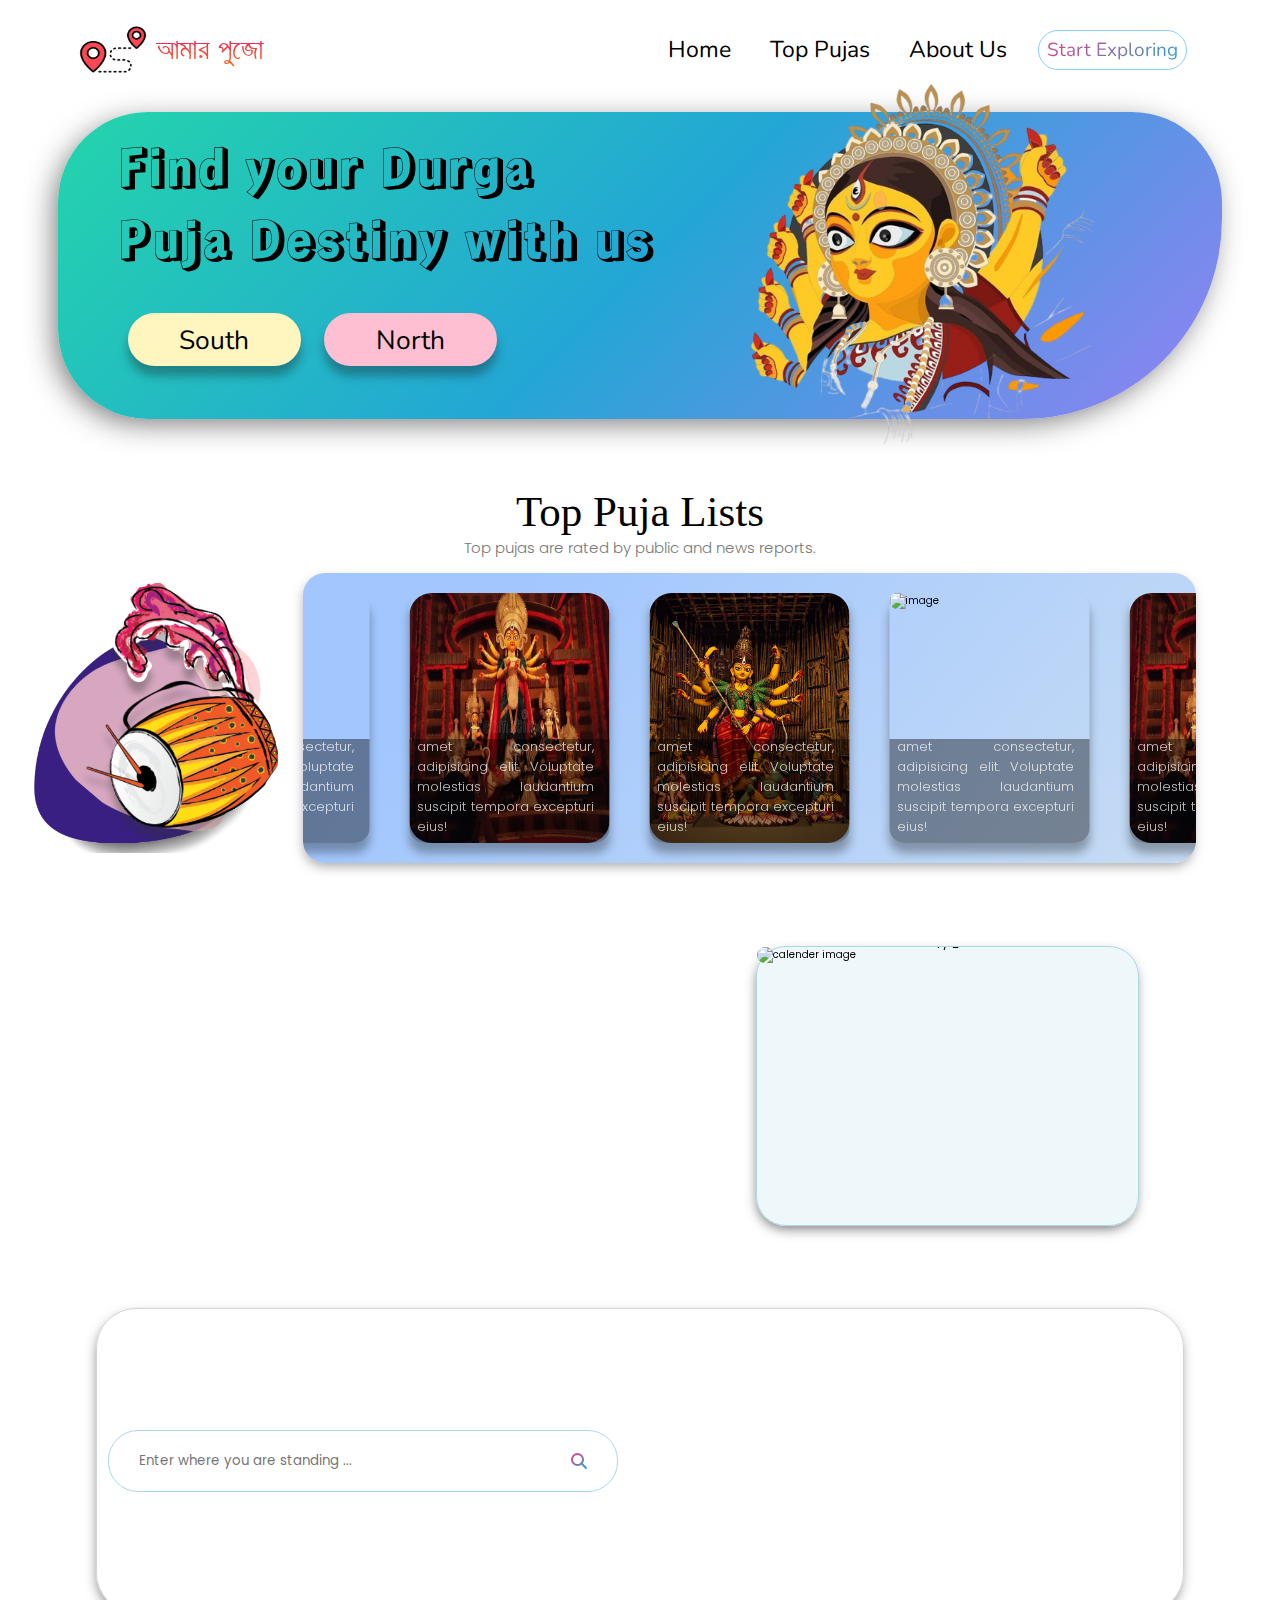
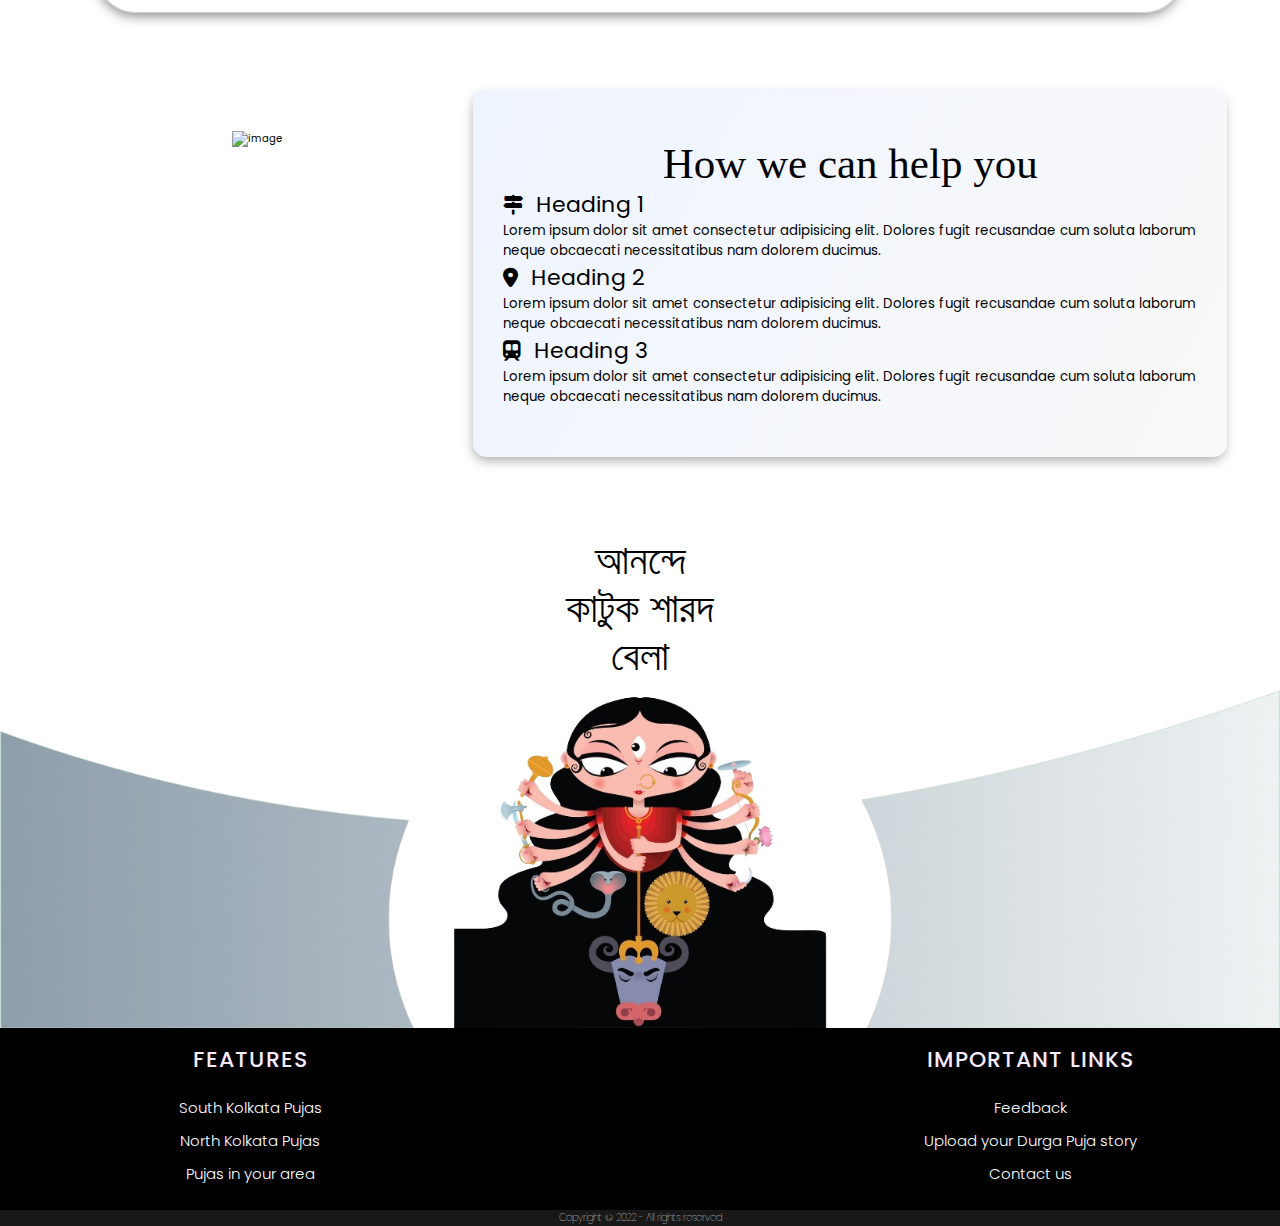
==== commit 17e4d313: "working on responsiveness" ====
--- a/index.html
+++ b/index.html
@@ -251,6 +251,7 @@
 
 <!-- *************************************************** Footer ********************************************** -->
     <footer class="main-footer">    
+        
         <img src="images/footer-img.png" alt="image">
         <div class="footer-content">
             <div class="footer-sec1">
@@ -267,7 +268,6 @@
                 <a href="#">Contact us</a>
             </div>
         </div>
-            
 
     </footer>
 
--- a/css/style.css
+++ b/css/style.css
@@ -115,7 +115,7 @@
     /* border: 2px solid black; */
     display: flex;
     align-items: center;
-    border: 1px solid lightskyblue;
+    border: 0.1rem solid lightskyblue;
     padding: 0.7rem 1.0rem;
     padding: 0.6rem 0rem;
     border-radius: 5.0rem;
@@ -128,7 +128,7 @@
 
 
 .search-bar.active{
-    border: 1px solid lightblue;
+    border: 0.1rem solid lightblue;
     width: 46.1rem;
     height: 3.5rem;
     border-radius: 3.0rem;
@@ -235,7 +235,7 @@
 
 .calender{
     /* border: 2px solid black; */
-    border: 1px solid lightblue;
+    border: 0.1rem solid lightblue;
     border-radius: 3.0rem;
     background: rgba(173, 216, 230, 0.212);
     height: 28.0rem;
@@ -244,13 +244,13 @@
 }
 
 .swiper-slide-custom img {
-    border-radius: 30px !important;
-    height: 277px !important;
+    border-radius: 3.0rem !important;
+    height: 27.7rem !important;
     width: 100% !important;
 }
 
 .swiper-pagination-custom{
-    font-size: 12px !important;
+    font-size: 1.2rem !important;
 }
 
 .swiper-slide-custom {
@@ -269,6 +269,7 @@
     align-items: center;
     /* justify-content: center; */
     padding: 1.0rem 1.2rem;
+    flex-direction: column;
 }
 
 .days p{
@@ -280,7 +281,7 @@
 /* ************************************************ location-section *************************************************** */
 .location-section
 {
-    border: 1px solid lightgray;
+    border: 0.1rem solid lightgray;
     width: 85%;
     margin-top: 7.0rem;
     height: 30.5rem;
@@ -294,7 +295,7 @@
 }
 
 .location-content{
-    border: 1px solid lightblue;
+    border: 0.1rem solid lightblue;
     height: 20%;
     display: flex;
     justify-content: space-between;
@@ -323,8 +324,9 @@
 .location-vid{
     /* border: 2px solid #1768f5; */
     height: 30.2rem;
-    justify-content: center;
-    display: flex;
+    display: flex;
+    justify-content: center;
+    align-items: center;
 }
 
 .location-vid video{
@@ -702,7 +704,7 @@
 }
 
 .footer-content a:hover{
-    letter-spacing: 1px;
+    letter-spacing: .1rem;
     color: lightblue;
 }
 
@@ -814,15 +816,126 @@
 
 
 /* ******************************************* media quaries *************************************** */
-@media(max-width: 998px){
+@media(max-width: 1285px){
+    .gradient-text {
+        font-size: 5rem;
+    }
+}
+
+@media(max-width: 1265px){
+    .gradient-text {
+        font-size: 4.1rem;
+    }
+    .gradient-img img {
+        height: 30.5rem;
+    }
+    .location-vid video {
+        height: 25rem;
+    }
+}
+
+@media(max-width: 1080px){
     html{
         font-size: 55%;
     }
 }
 
-
-@media(max-width: 768px){
+@media(max-width: 950px){
+    html{
+        font-size: 50%;
+    }
+}
+
+@media(max-width: 863px){
     html{
         font-size: 45%;
     }
-}+}
+
+@media(max-width: 776px){
+    html{
+        font-size: 40%;
+    }
+}
+
+@media(max-width: 688px){
+    html{
+        font-size: 37%;
+    }
+}
+
+@media(max-width: 635px){
+    html{
+        font-size: 32%;
+    }
+    .location-content input {
+        font-size: 2rem;
+    }
+}
+
+@media(max-width: 546px){
+    html{
+        font-size: 30%;
+    }
+    .top-puja-logo img {
+        /* height: 27rem; */
+        display: none;
+    }
+    .top-puja-logo{
+        background-image: url('../images/dhak0.png');
+        background-position: center;
+        background-repeat: no-repeat;
+        background-size: cover;
+        height: 70%;
+        width: 70%;
+    }
+}
+
+@media(max-width: 520px){
+    html{
+        font-size: 26%;
+    }
+}
+
+@media(max-width: 446px){
+    html{
+        font-size: 21%;
+    }
+    .image10 {
+        width: 9.6rem;
+        height: 9.6rem;
+    }
+    .navbar-content a {
+        font-size: 2.9rem;
+    }
+    .gradient{
+        margin-top: 3rem;
+        height: 25vw;
+    }
+    .gradient-img img {
+        height: 35.5rem;
+    }
+    .gradient-content button {
+        width: 18.3rem;
+        height: 6rem;
+    }
+    .gradient-content span {
+        display: flex;
+        justify-content: center;
+}
+
+/* @media(max-width: 391px){
+    html{
+        font-size: 18%;
+    }
+    .gradient-content button {
+        border-radius: 5rem;
+        width: 15.3rem;
+        height: 5.3rem;
+    }
+    .gradient-content span {
+        display: flex;
+        align-items: center;
+        justify-content: center;
+    }
+} */